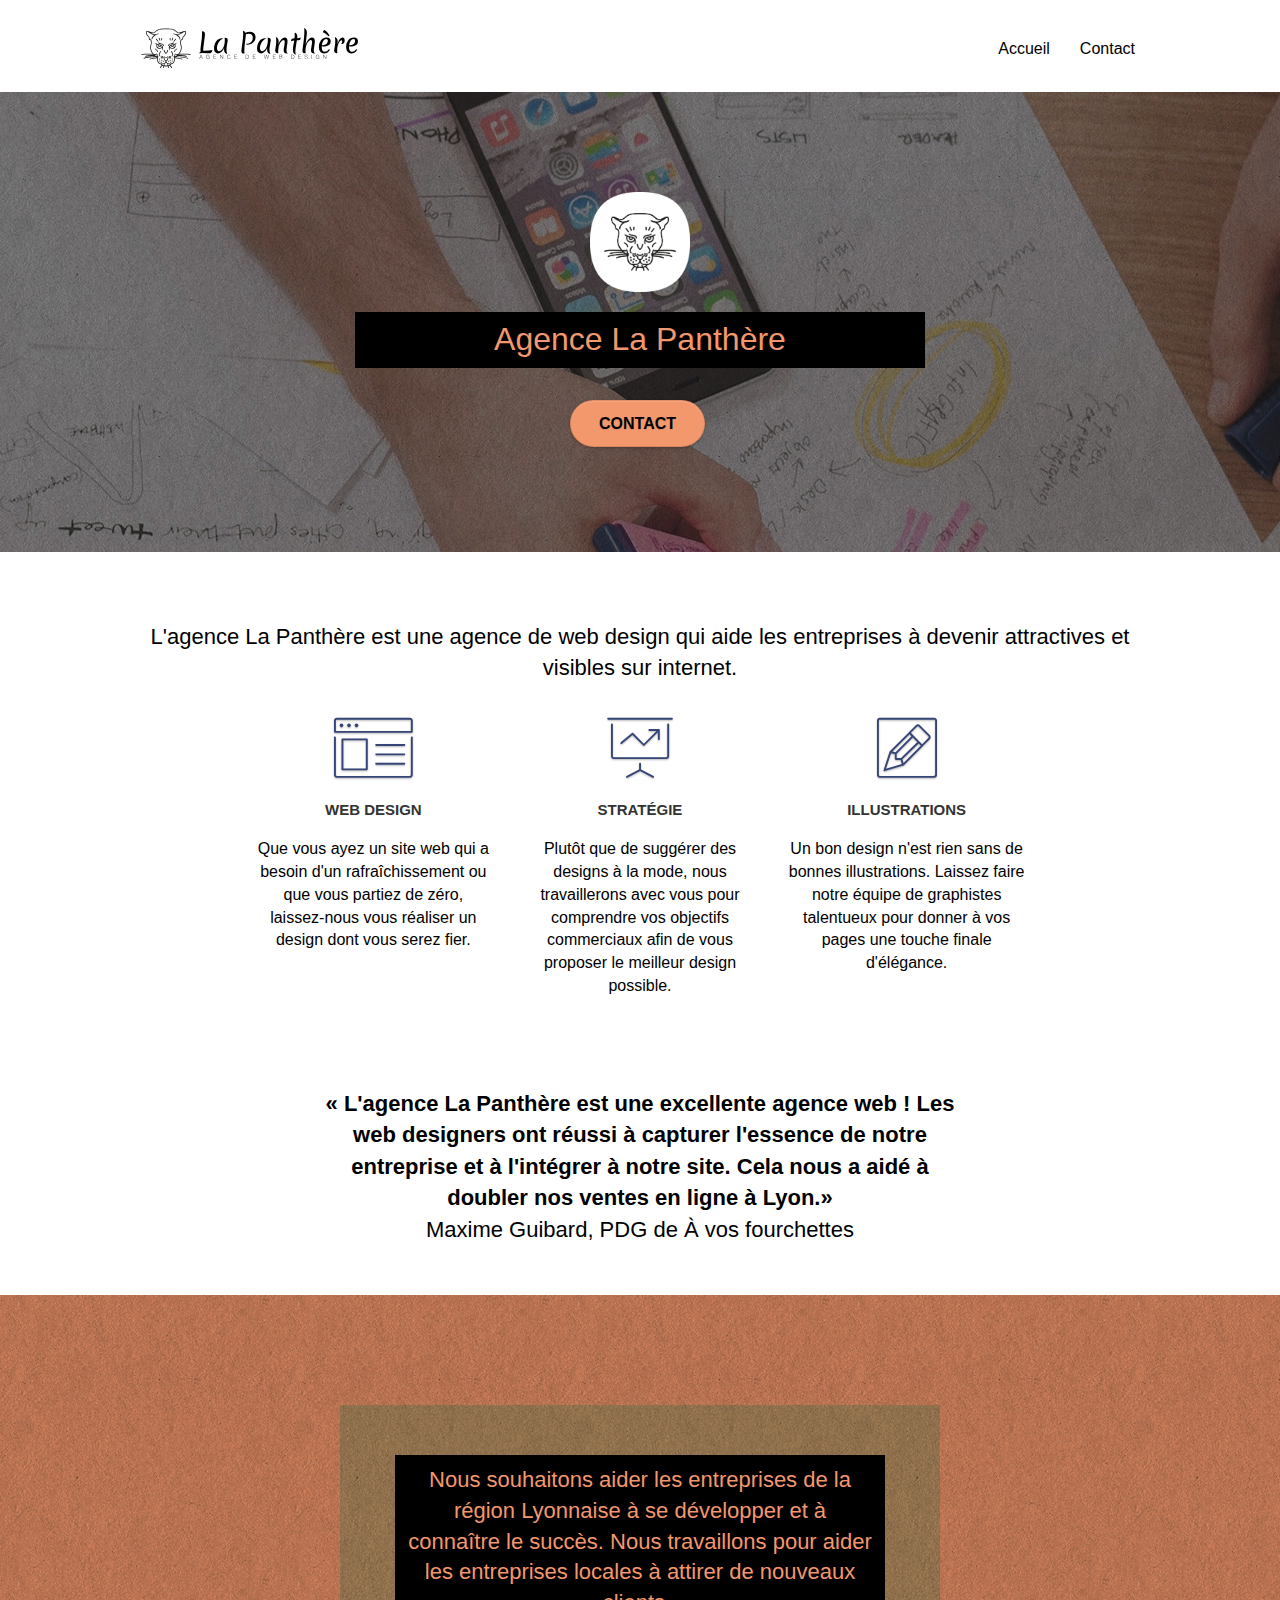
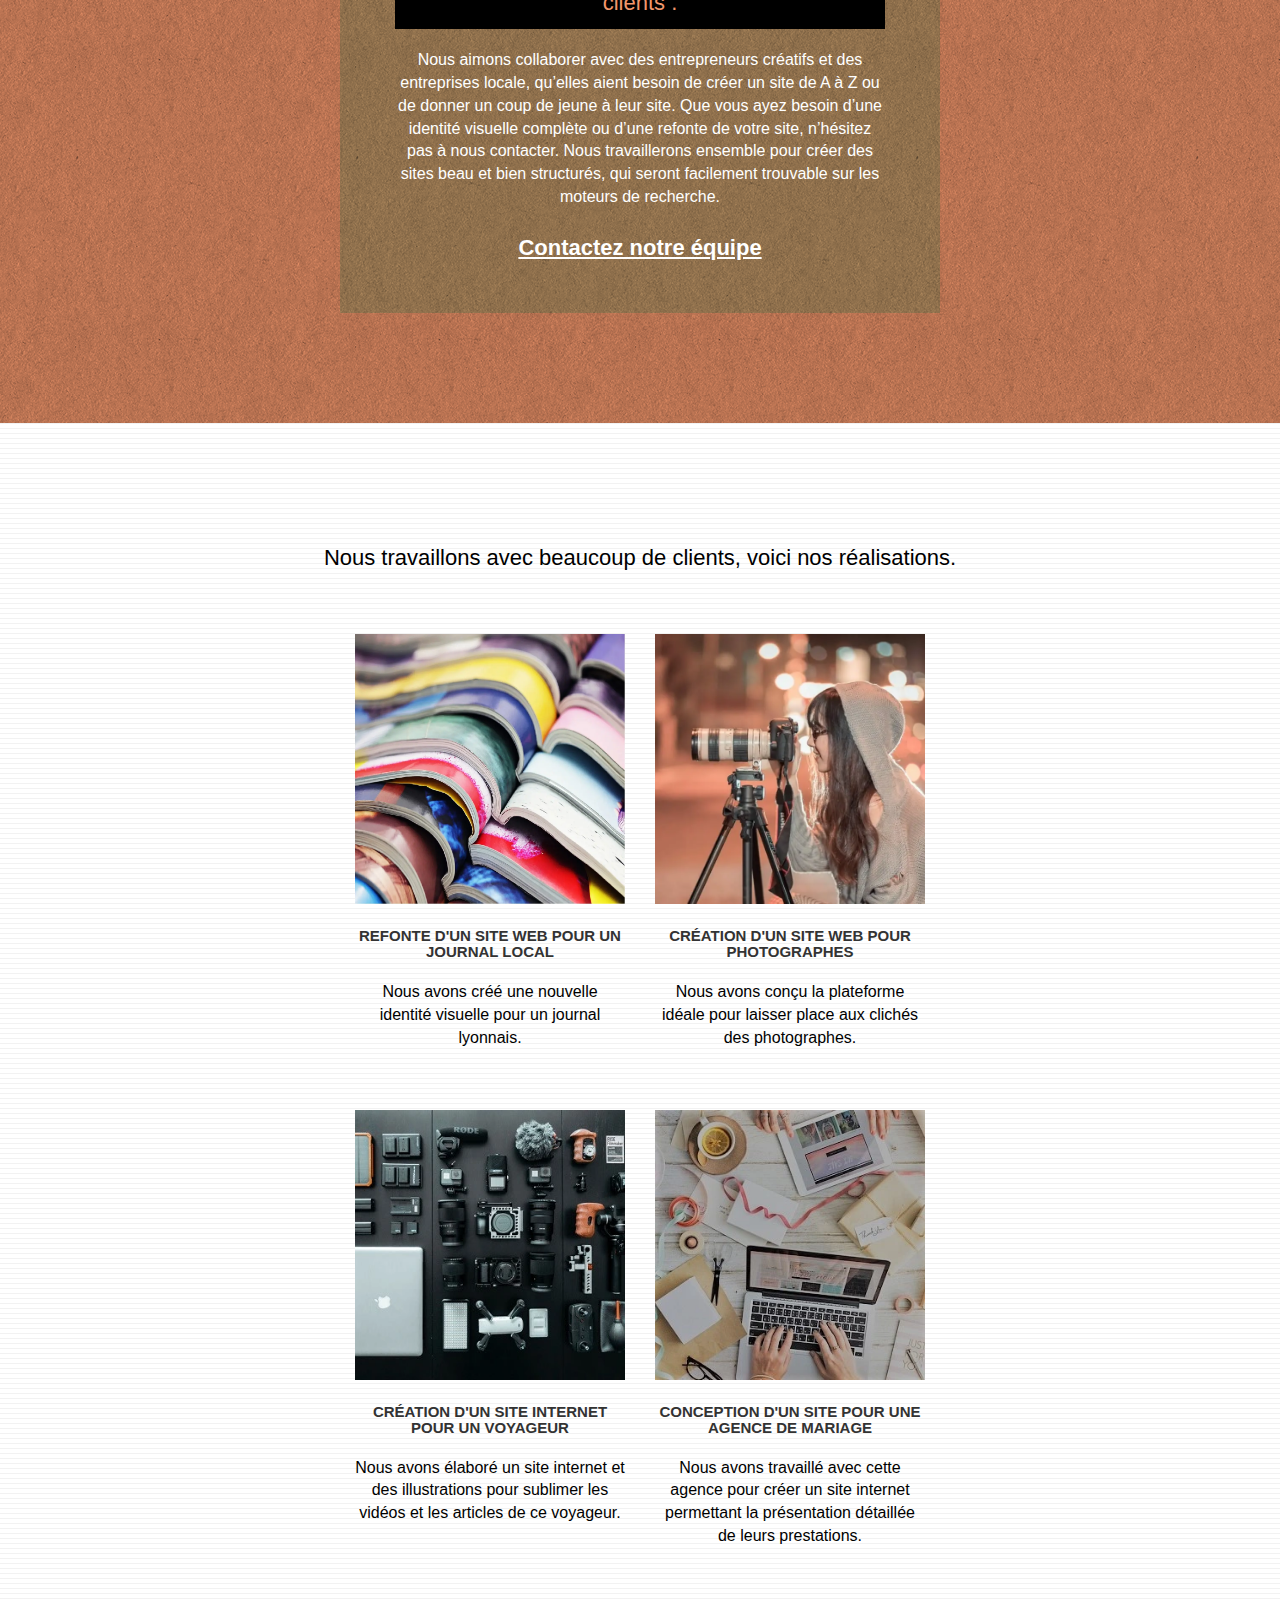
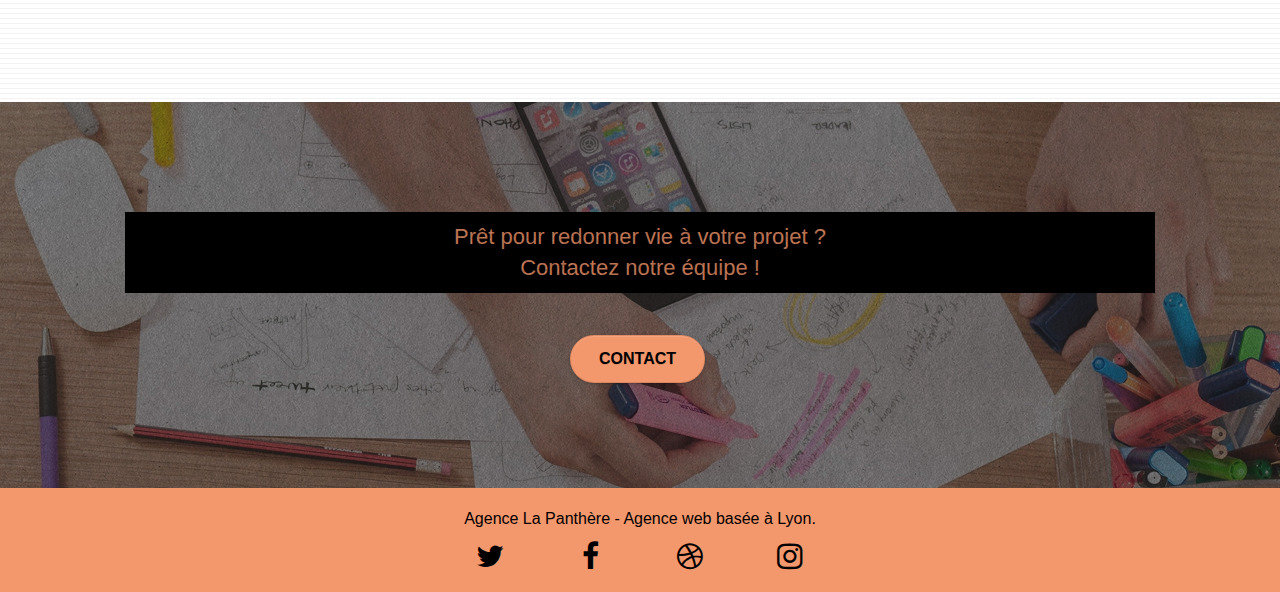
==== index.html @ efa8e10f "modification format image" ====
<!doctype html>
<html lang="fr">

<head>
	<meta charset="utf-8">
	<meta name="description"
		content="La Panthère entreprise web design lyon, Nous vous  accompagnons dans la création de votre site internet: étude, UX, conception, design. Notre agence web est capable de répondre à tous vos besoins.">
	<meta name="robots" content="index, follow">
	<meta name="viewport" content="width=device-width, initial-scale=1.0, viewport-fit=cover">
	<link rel="shortcut icon" type="image/png" href="favicon.webp">

	<link rel="stylesheet" type="text/css" href="./css/bootstrap.min.css">
	<link rel="stylesheet" type="text/css" href="style.min.css">
	<link rel="stylesheet" type="text/css" href="./css/font-awesome.css">
	<link rel="stylesheet" type="text/css" href="./css/et-line.css">

	<script src="./js/jquery-2.1.0.js" defer></script>
	<script src="./js/bootstrap.js" defer></script>
	<script src="./js/blocs.js" defer></script>
	<script src="./js/jquery.touchSwipe.js" defer></script>
	<script src="./js/gmaps.js" defer></script>

	<title>La Panthère entreprise web design Lyon</title>


	<!-- Analytics -->

	<!-- Analytics END -->

</head>

<body>
	<!-- Principal conteneur -->
	<div class="page-container">

		<!-- bloc-0 -->
		<div class="bloc bgc-white l-bloc " id="bloc-0">
			<div class="container bloc-sm">

				<nav aria-label="bar de navigation" class="navbar row">
					<div class="navbar-header">
						<a class="navbar-brand" href="index.html"><img src="img/agence-la-panthere-monochrome.svg"
								alt="Logo de l'agence la panthere, tete de panthere " height="40"></a>
						<button id="nav-toggle" type="button" class="ui-navbar-toggle navbar-toggle"
							data-toggle="collapse" data-target=".navbar-1">
							<span class="sr-only">Toggle navigation</span><span class="icon-bar"></span><span
								class="icon-bar"></span><span class="icon-bar"></span>
						</button>
					</div>
					<div class="collapse navbar-collapse navbar-1 special-dropdown-nav">
						<ul class="site-navigation nav navbar-nav">
							<li>
								<a href="index.html">Accueil</a>
							</li>

							<li>
								<a href="contact.html">Contact</a>
							</li>
						</ul>
					</div>
				</nav>
			</div>
		</div>
		<!-- bloc-0 END -->

		<!-- bloc-1-presentation -->
		<div class="bloc bgc-dark-slate-blue bg-banniere d-bloc bg-t-edge bloc-bg-texture texture-paper b-parallax"
			id="bloc-1-hero">
			<div class="container bloc-lg">
				<div class="row tight-width-whitespace">
					<div class="col-sm-12">
						<img src="img/logo.png" class="center-block image-resize-mode" width="100"
							alt="Logo de l'agence La Panthère entreprise web design lyon, tete de panthere">
						<h1 class="text-center hero-bloc-text tc-white ">
							Agence La Panthère
						</h1>
						<div class="text-center">
							<a href="contact.html" class="btn btn-lg btn-clean btn-rd cta-hero btn-atomic-tangerine"
								id="cta-hero">Contact</a>
						</div>
					</div>
				</div>
			</div>
		</div>
		<!-- bloc-1-presentation END -->

		<!-- bloc-2-services -->
		<div class="bloc bgc-white l-bloc" id="bloc-2-services">
			<div class="container bloc-md">
				<div class="row">
					<div class="col-sm-12 text-center">
						<h2>
							L'agence La Panthère est une
							agence de web design
							qui aide les entreprises à devenir
							attractives et visibles sur internet.
						</h2>
					</div>
				</div>
				<div class="row voffset-lg med-width-whitespace">
					<div class="col-sm-4">
						<div class="text-center">
							<span class="et-icon-browser sm-shadow icon-dark-slate-blue icons icon-lg"></span>
						</div>
						<h3 class="mg-md text-center">
							Web design
						</h3>
						<p class="text-center ">
							Que vous ayez un site web qui a besoin d'un rafraîchissement ou que vous partiez de
							zéro, laissez-nous vous réaliser un design dont vous serez fier.
						</p>
					</div>
					<div class="col-sm-4">
						<div class="text-center">
							<span class="et-icon-presentation sm-shadow icon-dark-slate-blue icons icon-lg"></span>
						</div>
						<h3 class="mg-md text-center">
							Stratégie
						</h3>
						<p class="text-center ">
							Plutôt que de suggérer des designs à la mode, nous travaillerons avec vous pour comprendre
							vos objectifs commerciaux afin de vous proposer le meilleur design possible.
						</p>
					</div>
					<div class="col-sm-4">
						<div class="text-center">
							<span class="et-icon-edit sm-shadow icon-dark-slate-blue icons icon-lg"></span>
						</div>
						<h3 class="mg-md text-center">
							Illustrations
						</h3>
						<p class="text-center ">
							Un bon design n'est rien sans de bonnes illustrations. Laissez faire notre équipe de
							graphistes talentueux pour donner à vos pages une touche finale d'élégance.
						</p>
					</div>
				</div>
				<div class="row voffset-lg voffset">
					<div class="col-xs-12 col-md-8 col-md-offset-2 text-center">
						<q>
							L'agence La Panthère est une excellente agence web !
							Les web designers ont réussi à capturer l'essence de
							notre entreprise et à l'intégrer à notre site.
							Cela nous a aidé à doubler nos ventes en ligne à Lyon.</q><br>
						<span>Maxime Guibard, PDG de À vos fourchettes</span>

					</div>
				</div>
			</div>
		</div>
		<!-- bloc-2-services END -->

		<!-- bloc-3-what-i-do -->
		<div class="bloc tc-white bgc-atomic-tangerine bg-presentation d-bloc bloc-bg-texture texture-paper b-parallax"
			id="bloc-3-what-i-do">
			<div class="container bloc-lg">
				<div class="row tight-width-whitespace black-background">
					<div class="col-sm-12">
						<h2 class="mg-md text-center tc-white fond-noir">
							Nous souhaitons aider les entreprises de la région Lyonnaise à se développer et à connaître
							le succès. Nous travaillons pour aider les entreprises locales à attirer de nouveaux clients
							.<br>
						</h2>
						<p class="text-center white">
							Nous aimons collaborer avec des entrepreneurs créatifs et des entreprises locale, qu’elles
							aient besoin de créer un site de A à Z ou de donner un coup de jeune à leur site. Que vous
							ayez besoin d’une identité visuelle complète ou d’une refonte de votre site, n’hésitez pas à
							nous contacter. Nous travaillerons ensemble pour créer des sites beau et bien structurés,
							qui seront facilement trouvable sur les moteurs de recherche. <br><br><a
								class="ltc-white bold-link" href="contact.html">Contactez notre équipe</a>
						</p>
					</div>
				</div>
			</div>
		</div>
		<!-- bloc-3-what-i-do END -->

		<!-- bloc-4-portfolio -->
		<div class="bloc bgc-white bg-lines-h2-bg bg-repeat l-bloc" id="bloc-4-portfolio">
			<div class="container bloc-lg">
				<div class="row">
					<div class="col-sm-12 text-center">
						<h2>
							Nous travaillons avec beaucoup de clients,
							voici nos réalisations.
						</h2>
					</div>
				</div>
				<div class="row tight-width-whitespace portfolio-row">
					<div class="col-sm-6">
						<a href="#" data-lightbox="img/1.webp" data-gallery-id="gallery-1"
							data-caption="Refonte d'un site web pour un journal local" data-frame="snapshot-lb"><img
								src="img/1.webp" alt="Plusieurs journaux de differentes couleurs alignés"
								class="img-responsive portfolio-thumb"></a>
						<h3 class="mg-md text-center">
							Refonte d'un site web pour un journal local
						</h3>
						<p class="text-center">
							Nous avons créé une nouvelle identité visuelle pour un journal lyonnais.
						</p>
					</div>
					<div class="col-sm-6">
						<a href="#" data-lightbox="img/2.webp" data-gallery-id="gallery-1"
							data-caption="Création d'un site web pour photographes" data-frame="snapshot-lb"><img
								src="img/2.webp" class="img-responsive portfolio-thumb"
								alt="femme photographe, prenant une photo de nuit"></a>
						<h3 class="mg-md text-center">
							Création d'un site web pour photographes
						</h3>
						<p class="text-center">
							Nous avons conçu la plateforme idéale pour laisser place aux clichés des photographes.
						</p>
					</div>
				</div>
				<div class="row tight-width-whitespace portfolio-row">
					<div class="col-sm-6">
						<a href="#" data-lightbox="img/3.webp" data-gallery-id="gallery-1"
							data-caption="Création d'un site internet pour un voyageur" data-frame="snapshot-lb"><img
								src="img/3.webp" class="img-responsive portfolio-thumb"
								alt="est rangés sur un bureau, plusieus appareil photo, objectif photo et un ordianteur portable"></a>
						<h3 class="mg-md text-center">
							Création d'un site internet pour un voyageur
						</h3>
						<p class="text-center">
							Nous avons élaboré un site internet et des illustrations pour sublimer les vidéos et les
							articles de ce voyageur.
						</p>
					</div>
					<div class="col-sm-6">
						<a href="#" data-lightbox="img/4.webp" data-gallery-id="gallery-1"
							data-caption="Conception d'un site pour une agence de mariage" data-frame="snapshot-lb"><img
								src="img/4.webp" class="img-responsive portfolio-thumb"
								alt=" deux personnes travaille sur le choix de carte d'invitation de mariage"></a>
						<h3 class="mg-md text-center">
							Conception d'un site pour une agence de mariage
						</h3>
						<p class="text-center">
							Nous avons travaillé avec cette agence pour créer un site internet permettant la
							présentation détaillée de leurs prestations.
						</p>
					</div>
				</div>
			</div>
		</div>
		<!-- bloc-4-portfolio END -->

		<!-- bloc-5-cta -->
		<div class="bloc bgc-dark-slate-blue bg-banniere d-bloc bloc-bg-texture texture-paper" id="bloc-5-cta">
			<div class="container bloc-lg">
				<div class="row">
					<h2 class="mg-md text-center tc-white fond-noir">
						Prêt pour redonner vie à votre projet ?<br>Contactez notre équipe !
					</h2>
					<div class="col-sm-12 text-center">
						<a href="contact.html"
							class="btn btn-atomic-tangerine btn-clean btn-rd btn-lg cta-hero">Contact</a>
					</div>
				</div>
			</div>
		</div>
		<!-- bloc-5-cta END -->
	</div>
	<!-- Principal conteneur END -->
	<!-- Footer - bloc-8 -->
	<footer>
		<div class="bloc bgc-atomic-tangerine d-bloc" id="bloc-8">
			<div class="container bloc-sm">
				<div class="row">
					<div class="col-sm-12">
						<p class="text-center black">
							Agence La Panthère - Agence web basée à Lyon.<br>
						</p>
						<div class="row row-no-gutters social">
							<div class="col-sm-3">
								<div class="text-center">
									<a class="social" href="http://www.twitter.fr/" aria-label="lien wers twitter"><span
											class="fa fa-twitter icon-md black"></span></a>
								</div>
							</div>
							<div class="col-sm-3">
								<div class="text-center">
									<a class="social" href="https://fr-fr.facebook.com" aria-label="lien wers facebook"><span
											class="fa fa-facebook icon-md black"></span></a>
								</div>
							</div>
							<div class="col-sm-3">
								<div class="text-center">
									<a class="social" href="https://dribbble.com" aria-label="lien wers dribble"><span
											class="fa fa-dribbble icon-md black"></span></a>
								</div>
							</div>
							<div class="col-sm-3">
								<div class="text-center">
									<a class="social" href="https://www.instagram.com" aria-label="lien wers instagram"><span
											class="fa fa-instagram icon-md black"></span></a>
								</div>
							</div>

						</div>
					</div>
				</div>
			</div>
		</div>
	</footer>
	<!-- Footer - bloc-8 END -->


</body>

</html>
---- style.min.css ----
#bloc-1-hero h1,.fond-noir{background-color:#000}.d-bloc .navbar-toggle .icon-bar,body{background:#fff}.bloc .container,.row.row-no-gutters>[class*=" col-"],.row.row-no-gutters>[class^=col-]{padding-right:0;padding-left:0}.nav-center .navbar-brand img,body{margin:0}.nav-invert .navbar .nav,.nav>li{float:left}a,button{outline:0!important}.scrollToTop,a,button{transition:.3s ease-in-out}.nav>li,p{font-size:16px}body{padding:0;overflow-x:hidden;-webkit-font-smoothing:antialiased;-moz-osx-font-smoothing:grayscale}a:hover{text-decoration:none;cursor:pointer}#page-loading-blocs-notifaction{position:fixed;top:0;bottom:0;width:100%;z-index:100000;background:url("img/pageload-spinner.gif") center center no-repeat #fff}.bloc{width:100%;clear:both;background:50% 50%/cover no-repeat;padding:0 50px;-webkit-background-size:cover;-moz-background-size:cover;-o-background-size:cover;position:relative}.bloc-lg{padding:100px 50px}.bloc-md{padding:50px}.bloc-sm{padding:20px 50px}.bg-b-edge,.bg-bl-edge,.bg-br-edge,.bg-center,.bg-l-edge,.bg-r-edge,.bg-repeat,.bg-t-edge,.bg-tl-edge,.bg-tr-edge{-webkit-background-size:auto!important;-moz-background-size:auto!important;-o-background-size:auto!important;background-size:auto!important}.bg-repeat{background:0 0}.bg-t-edge{background:top no-repeat}.bloc-bg-texture::before{content:"";background-size:2px 2px;position:absolute;top:0;bottom:0;left:0;right:0}.texture-paper::before{background:url("img/texture-paper.png") 0 0/280px 280px}.nav>li>.dropdown a,.navbar-toggle:hover{background:0 0!important}.b-parallax{background-attachment:fixed}.d-bloc{color:rgba(255,255,255,.7)}.d-bloc button:hover{color:rgba(255,255,255,.9)}.d-bloc .icon-round,.d-bloc .icon-rounded,.d-bloc .icon-semi-rounded-a,.d-bloc .icon-semi-rounded-b,.d-bloc .icon-square{border-color:rgba(255,255,255,.9)}.d-bloc .divider-h span{border-color:rgba(255,255,255,.2)}.d-bloc .a-btn,.d-bloc .navbar a,.d-bloc .navbar-brand,.d-bloc a .icon-lg,.d-bloc a .icon-md,.d-bloc a .icon-sm,.d-bloc a .icon-xl,.d-bloc h1 a,.d-bloc h2 a,.d-bloc h3 a,.d-bloc h4 a,.d-bloc h5 a,.d-bloc h6 a,.d-bloc p a{color:rgba(255,255,255,.6)}.d-bloc .a-btn:hover,.d-bloc .navbar a:hover,.d-bloc .navbar-brand:hover,.d-bloc a:hover .icon-lg,.d-bloc a:hover .icon-md,.d-bloc a:hover .icon-sm,.d-bloc a:hover .icon-xl,.d-bloc h1 a:hover,.d-bloc h2 a:hover,.d-bloc h3 a:hover,.d-bloc h4 a:hover,.d-bloc h5 a:hover,.d-bloc h6 a:hover,.d-bloc p a:hover{color:#fff}.d-bloc .btn-wire,.d-bloc .btn-wire:hover{color:#fff;border-color:#fff}.d-bloc .panel icon,.l-bloc .icon-round,.l-bloc .icon-rounded,.l-bloc .icon-semi-rounded-a,.l-bloc .icon-semi-rounded-b,.l-bloc .icon-square{border-color:rgba(0,0,0,.7)}.d-bloc .panel,.l-bloc{color:rgba(0,0,0,.5)}.d-bloc .panel button:hover,.l-bloc button:hover{color:rgba(0,0,0,.7)}.d-bloc .panel .divider-h span,.l-bloc .divider-h span{border-color:rgba(0,0,0,.1)}.d-bloc .panel .a-btn,.l-bloc .a-btn,.l-bloc .navbar a,.l-bloc .navbar-brand,.l-bloc .navbar-toggle .icon-bar,.l-bloc a .icon-lg,.l-bloc a .icon-md,.l-bloc a .icon-sm,.l-bloc a .icon-xl,.l-bloc h1 a,.l-bloc h2 a,.l-bloc h3 a,.l-bloc h4 a,.l-bloc h5 a,.l-bloc h6 a,.l-bloc p a{color:rgba(0,0,0,.6)}.d-bloc .panel .a-btn:hover,.l-bloc .a-btn:hover,.l-bloc .navbar a:hover,.l-bloc .navbar-brand:hover,.l-bloc a:hover .icon-lg,.l-bloc a:hover .icon-md,.l-bloc a:hover .icon-sm,.l-bloc a:hover .icon-xl,.l-bloc h1 a:hover,.l-bloc h2 a:hover,.l-bloc h3 a:hover,.l-bloc h4 a:hover,.l-bloc h5 a:hover,.l-bloc h6 a:hover,.l-bloc p a:hover{color:#000}.d-bloc .panel .btn-wire,.d-bloc .panel .btn-wire:hover,.l-bloc .btn-wire,.l-bloc .btn-wire:hover{color:rgba(0,0,0,.7);border-color:rgba(0,0,0,.3)}.voffset{margin-top:30px}.voffset-lg{margin-top:80px}.row-no-gutters{margin-right:0;margin-left:0}#bloc-1-hero h1{font-size:32px}.navbar{margin-bottom:0;z-index:1}.navbar-brand{height:auto;padding:3px 15px;font-size:25px;font-weight:600;line-height:44px}.navbar-brand img{max-height:200px;margin:0 5px 0 0;display:inline}.navbar-brand img[src$=svg]{min-width:100px}.navbar .nav{padding-top:2px;margin-right:-16px;float:right;z-index:1}.nav>li{margin-top:4px}.navbar-nav .open .dropdown-menu>li>a{text-align:inherit}.nav>li a:focus,.nav>li a:hover{border:1px solid #000}.navbar-toggle{margin:10px 10px 0 0;border:0}.mg-lg,.mg-md{margin-top:10px}.navbar-toggle .icon-bar{background-color:rgba(0,0,0,.5);width:26px}.nav-invert .navbar-brand,.nav-invert .navbar-header{float:right;position:relative;z-index:2}@media (min-width:768px){.site-navigation{position:absolute;top:50%;right:20px;transform:translate(0,-50%);-webkit-transform:translateY(-50%)}.nav>li .dropdown-menu a,.nav>li .dropdown-menu a:hover{color:#484848}.nav-invert .site-navigation{left:0;right:0}.nav-center{text-align:center}.nav-center .navbar-header{width:100%}.nav-center .nav>li,.nav-center .navbar-brand,.nav-center .navbar-header{float:none;display:inline-block}.nav-center .site-navigation{position:relative;width:100%;right:0;margin-right:0;margin-top:20px}.nav-center.mini-nav .navbar-toggle{float:none;margin:10px auto 0}}.nav>li>.dropdown a{display:block;padding:14px 15px}nav .caret{margin:0 5px}.dropdown-menu .dropdown-menu{top:-8px;left:100%}.dropdown-menu .dropmenu-flow-right{top:100%;left:0;margin-left:-1px;border-top-left-radius:0;border-top-right-radius:0}.dropdown-menu .dropdown span{border:4px solid #000;border-top-color:transparent;border-right-color:transparent;border-bottom-color:transparent;margin:6px -5px 0 0!important;float:right}.mg-md{margin-bottom:20px}.mg-lg{margin-bottom:40px}.btn{margin:0 5px 5px 0}.btn.pull-right{margin:0 0 5px 5px}.btn-d,.btn-d:focus,.btn-d:hover{color:#fff;background:rgba(0,0,0,.3);border:1px solid #000}.close-lightbox,.lightbox-caption,.next-lightbox,.prev-lightbox{background:rgba(0,0,0,.5);position:absolute}.btn-rd{border-radius:40px}.btn-clean{border:1px solid rgba(0,0,0,.08);border-bottom-color:rgba(0,0,0,.1);text-shadow:0 1px 0 rgba(0,0,1,.1);box-shadow:0 1px 3px rgba(0,0,1,.25),inset 0 1px 0 0 rgba(255,255,255,.15)}.icon-md{font-size:30px!important}.icon-lg{font-size:60px!important}.sm-shadow{text-shadow:0 1px 2px rgba(0,0,0,.3)}.panel-sq,.panel-sq .panel-footer,.panel-sq .panel-heading{border-radius:0}.panel-rd{border-radius:30px}.panel-rd .panel-heading{border-radius:29px 29px 0 0}.panel-rd .panel-footer{border-radius:0 0 29px 29px}.form-control{border-color:rgba(0,0,0,.1);box-shadow:none}.scrollToTop{width:40px;height:40px;position:fixed;bottom:20px;right:20px;opacity:0;z-index:500}.scrollToTop span{margin-top:6px}.showScrollTop{font-size:14px;opacity:1}a[data-lightbox]{position:relative;display:block;text-align:center}a[data-lightbox]:hover::before{content:"+";font-family:HelveticaNeue-Light,"Helvetica Neue Light","Helvetica Neue",Helvetica,Arial;font-size:32px;width:50px;height:50px;margin-left:-25px;border-radius:50%;background:rgba(0,0,0,.6);color:#fff;font-weight:100;z-index:1;position:absolute;top:50%;transform:translateY(-50%);-webkit-transform:translateY(-50%)}a[data-lightbox]:hover img{opacity:.6;-webkit-animation-fill-mode:none;animation-fill-mode:none}#lightbox-modal{display:flex;align-items:center}#lightbox-modal .modal-dialog{width:90%;max-width:900px;margin:0 auto}#lightbox-modal .modal-dialog img{max-height:90vh;margin:0 auto}.lightbox-caption{padding:20px;color:#fff;left:15px;right:15px;bottom:5px}.close-lightbox{color:#fff;font-size:30px;top:20px;right:20px;z-index:20;border:none;line-height:30px;padding:0 9px 5px;opacity:.3}.close-lightbox:hover,.next-lightbox:hover,.prev-lightbox:hover{opacity:1;color:#fff}.next-lightbox,.prev-lightbox{font-size:20px;color:rgba(255,255,255,.9);transition:.2s ease-in-out;top:45%;z-index:1;opacity:.4}.next-lightbox{padding:6px 8px 1px 13px;right:25px}.prev-lightbox{padding:6px 13px 1px 10px;left:25px}.snapshot-lb .modal-body{padding-bottom:45px}.snapshot-lb .lightbox-caption{padding:0;color:rgba(0,0,0,.5);background:0 0}.btn,a,h1,h2,h3,h4,h5,h6,label,p,q{font-family:helvetica;font-weight:400;color:#000!important}h1,h3,h4{color:#333!important}.cta-hero,.ltc-white,.white{color:#fff!important}.container{max-width:1000px}.hero-bloc-text{font-size:38px}.hero-bloc-text-sub{font-size:36px}.statement-bloc-text{line-height:26px;font-style:italic;font-size:20px;text-align:center;font-weight:lighter;max-width:520px;margin:auto}q,span{font-size:22px;color:#000}q{font-weight:bolder}.cta-hero,h3{text-transform:uppercase;font-weight:700}.tight-width-whitespace{max-width:600px;margin:auto}.h1{font-size:20px;font-family:"Open Sans"}.cta-hero{margin-top:22px;padding:12px 28px;font-size:16px}.ltc-white,h2{font-size:22px}.social{max-width:400px;margin:auto}h2{line-height:1.4em}h3{font-size:15px}.med-width-whitespace{max-width:800px;margin:auto;box-shadow:0 0 0 #000}.icons{margin-bottom:14px;margin-top:24px}.black{color:#000!important}.portfolio-thumb{margin-bottom:24px}.portfolio-row{margin-bottom:44px;margin-top:50px}.avatar{box-shadow:0 4px 9px rgba(0,0,0,.3)}.black-background{background-color:rgba(165,147,99,.7);padding:40px}.bold-link{font-weight:900;text-decoration:underline!important}.bgc-white{background-color:#fff}.bgc-dark-slate-blue{background-color:#364577}.bgc-atomic-tangerine{background-color:#f3976c}.tc-white{padding:1rem;color:#f3976c!important}.btn-atomic-tangerine{background:#f3976c;color:#000!important}.btn-atomic-tangerine:hover{background:#c27956!important;color:#fff!important}.ltc-white:hover{color:#ccc!important}.ltc-atomic-tangerine{color:#f3976c!important}.ltc-atomic-tangerine:hover{color:#c27956!important}.icon-dark-slate-blue{color:#364577!important;border-color:#364577!important}.bg-dots-bg{background-image:url("img/dots-bg.png")}.bg-lines-h2-bg{background-image:url("img/lines-h2-bg.png")}.bg-banniere{background-image:url("img/agence-la-panthere.webp")}.bg-presentation{background-image:url("img/image-de-presentation.bmp")}@media (max-width:1024px){.bloc{padding-left:20px;padding-right:20px}.bloc-tile-2.full-width-bloc .container,.bloc-tile-3.full-width-bloc .container,.bloc-tile-4.full-width-bloc .container,.bloc.full-width-bloc{padding-left:0;padding-right:0}}@media (max-width:992px) and (min-width:768px){.navbar .nav{max-width:80%}.nav-center.navbar .nav{max-width:100%}}@media only screen and (min-device-width:768px) and (max-device-width:1024px) and (orientation:landscape){.b-parallax{background-attachment:scroll}}@media only screen and (min-device-width:1024px) and (max-device-width:1366px) and (-webkit-min-device-pixel-ratio:1.5){.b-parallax{background-attachment:scroll}}@media (max-width:991px){.container{width:100%}.b-parallax{background-attachment:scroll}#hero-bloc,.page-container{overflow-x:hidden;position:relative}.bloc{padding-left:constant(safe-area-inset-left);padding-right:constant(safe-area-inset-right)}.bloc-group,.bloc-group .bloc{display:block;width:100%}.bloc-fill-screen .fill-bloc-bottom-edge,.bloc-fill-screen .fill-bloc-top-edge{padding:0 20px;padding-left:constant(safe-area-inset-left);padding-right:constant(safe-area-inset-right)}}@media (max-width:400px){.bloc{padding-left:0;padding-right:0}}@media (max-width:767px){.page-container{overflow-x:hidden;position:relative}#disqus_thread,h1,h2,h3,h4,h5,h6,p{padding-left:10px!important;padding-right:10px!important}.b-parallax{background-attachment:scroll}.navbar .nav{padding-top:0;border-top:1px solid rgba(0,0,0,.2);float:none!important}.navbar.row{margin-left:0;margin-right:0}.site-navigation{position:inherit;transform:none;-webkit-transform:none;-ms-transform:none}.nav>li{margin-top:0;border-bottom:1px solid rgba(0,0,0,.1);background:rgba(0,0,0,.05);text-align:left;padding-left:15px;width:100%}.nav>li:hover{background:rgba(0,0,0,.08)}.dropdown .dropdown a .caret{float:none;margin:5px 0 0 10px!important;border:4px solid #000;border-bottom-color:transparent;border-right-color:transparent;border-left-color:transparent}#hero-bloc .navbar .nav{background:rgba(0,0,0,.8)}#hero-bloc .navbar .nav a{color:rgba(255,255,255,.6)}.hero{padding:50px 0}.hero-nav{left:-1px;right:-1px}.navbar-collapse{padding:0;overflow-x:hidden;-webkit-box-shadow:none;box-shadow:none}.navbar-brand img{max-height:40px;width:auto}.nav-invert .navbar-header{float:none;width:100%}.nav-invert .navbar-toggle{float:left;margin-left:10px}.bloc,.bloc-fill-screen .fill-bloc-bottom-edge,.bloc-fill-screen .fill-bloc-top-edge,.bloc-md,.bloc-sm,.bloc-tile-2 .container,.bloc-tile-3 .container,.bloc-tile-4 .container{padding-left:0;padding-right:0}.bloc-lg,.bloc-xl,.bloc-xxl{padding:40px 0}.a-block{padding:0 10px}.btn-dwn{display:none}.voffset{margin-top:5px}.voffset-md{margin-top:20px}.voffset-lg{margin-top:30px}form{padding:5px}.close-lightbox{display:inline-block}.blocsapp-device-iphone5{background-size:216px 425px;padding-top:60px;width:216px;height:425px}.blocsapp-device-iphone5 img{width:180px;height:320px}.bloc-mob-center-text{text-align:center}}
---- css/et-line.css ----
@font-face {
    font-family: et-line;
    src: url(../fonts/et-line.eot);
    src: url(../fonts/et-line.eot?#iefix) format('embedded-opentype'), url(../fonts/et-line.woff) format('woff'), url(../fonts/et-line.ttf) format('truetype'), url(../fonts/et-line.svg#et-line) format('svg');
    font-weight: 400;
    font-style: normal
}

.et-icon-adjustments,
.et-icon-alarmclock,
.et-icon-anchor,
.et-icon-aperture,
.et-icon-attachment,
.et-icon-bargraph,
.et-icon-basket,
.et-icon-beaker,
.et-icon-bike,
.et-icon-book-open,
.et-icon-briefcase,
.et-icon-browser,
.et-icon-calendar,
.et-icon-camera,
.et-icon-caution,
.et-icon-chat,
.et-icon-circle-compass,
.et-icon-clipboard,
.et-icon-clock,
.et-icon-cloud,
.et-icon-compass,
.et-icon-desktop,
.et-icon-dial,
.et-icon-document,
.et-icon-documents,
.et-icon-download,
.et-icon-dribbble,
.et-icon-edit,
.et-icon-envelope,
.et-icon-expand,
.et-icon-facebook,
.et-icon-flag,
.et-icon-focus,
.et-icon-gears,
.et-icon-genius,
.et-icon-gift,
.et-icon-global,
.et-icon-globe,
.et-icon-googleplus,
.et-icon-grid,
.et-icon-happy,
.et-icon-hazardous,
.et-icon-heart,
.et-icon-hotairballoon,
.et-icon-hourglass,
.et-icon-key,
.et-icon-laptop,
.et-icon-layers,
.et-icon-lifesaver,
.et-icon-lightbulb,
.et-icon-linegraph,
.et-icon-linkedin,
.et-icon-lock,
.et-icon-magnifying-glass,
.et-icon-map,
.et-icon-map-pin,
.et-icon-megaphone,
.et-icon-mic,
.et-icon-mobile,
.et-icon-newspaper,
.et-icon-notebook,
.et-icon-paintbrush,
.et-icon-paperclip,
.et-icon-pencil,
.et-icon-phone,
.et-icon-picture,
.et-icon-pictures,
.et-icon-piechart,
.et-icon-presentation,
.et-icon-pricetags,
.et-icon-printer,
.et-icon-profile-female,
.et-icon-profile-male,
.et-icon-puzzle,
.et-icon-quote,
.et-icon-recycle,
.et-icon-refresh,
.et-icon-ribbon,
.et-icon-rss,
.et-icon-sad,
.et-icon-scissors,
.et-icon-scope,
.et-icon-search,
.et-icon-shield,
.et-icon-speedometer,
.et-icon-strategy,
.et-icon-streetsign,
.et-icon-tablet,
.et-icon-target,
.et-icon-telescope,
.et-icon-toolbox,
.et-icon-tools,
.et-icon-tools-2,
.et-icon-trophy,
.et-icon-tumblr,
.et-icon-twitter,
.et-icon-upload,
.et-icon-video,
.et-icon-wallet,
.et-icon-wine {
    font-family: et-line;
    speak: none;
    font-style: normal;
    font-weight: 400;
    font-variant: normal;
    text-transform: none;
    line-height: 1;
    -webkit-font-smoothing: antialiased;
    -moz-osx-font-smoothing: grayscale;
    display: inline-block
}

.et-icon-mobile:before {
    content: "\e000"
}

.et-icon-laptop:before {
    content: "\e001"
}

.et-icon-desktop:before {
    content: "\e002"
}

.et-icon-tablet:before {
    content: "\e003"
}

.et-icon-phone:before {
    content: "\e004"
}

.et-icon-document:before {
    content: "\e005"
}

.et-icon-documents:before {
    content: "\e006"
}

.et-icon-search:before {
    content: "\e007"
}

.et-icon-clipboard:before {
    content: "\e008"
}

.et-icon-newspaper:before {
    content: "\e009"
}

.et-icon-notebook:before {
    content: "\e00a"
}

.et-icon-book-open:before {
    content: "\e00b"
}

.et-icon-browser:before {
    content: "\e00c"
}

.et-icon-calendar:before {
    content: "\e00d"
}

.et-icon-presentation:before {
    content: "\e00e"
}

.et-icon-picture:before {
    content: "\e00f"
}

.et-icon-pictures:before {
    content: "\e010"
}

.et-icon-video:before {
    content: "\e011"
}

.et-icon-camera:before {
    content: "\e012"
}

.et-icon-printer:before {
    content: "\e013"
}

.et-icon-toolbox:before {
    content: "\e014"
}

.et-icon-briefcase:before {
    content: "\e015"
}

.et-icon-wallet:before {
    content: "\e016"
}

.et-icon-gift:before {
    content: "\e017"
}

.et-icon-bargraph:before {
    content: "\e018"
}

.et-icon-grid:before {
    content: "\e019"
}

.et-icon-expand:before {
    content: "\e01a"
}

.et-icon-focus:before {
    content: "\e01b"
}

.et-icon-edit:before {
    content: "\e01c"
}

.et-icon-adjustments:before {
    content: "\e01d"
}

.et-icon-ribbon:before {
    content: "\e01e"
}

.et-icon-hourglass:before {
    content: "\e01f"
}

.et-icon-lock:before {
    content: "\e020"
}

.et-icon-megaphone:before {
    content: "\e021"
}

.et-icon-shield:before {
    content: "\e022"
}

.et-icon-trophy:before {
    content: "\e023"
}

.et-icon-flag:before {
    content: "\e024"
}

.et-icon-map:before {
    content: "\e025"
}

.et-icon-puzzle:before {
    content: "\e026"
}

.et-icon-basket:before {
    content: "\e027"
}

.et-icon-envelope:before {
    content: "\e028"
}

.et-icon-streetsign:before {
    content: "\e029"
}

.et-icon-telescope:before {
    content: "\e02a"
}

.et-icon-gears:before {
    content: "\e02b"
}

.et-icon-key:before {
    content: "\e02c"
}

.et-icon-paperclip:before {
    content: "\e02d"
}

.et-icon-attachment:before {
    content: "\e02e"
}

.et-icon-pricetags:before {
    content: "\e02f"
}

.et-icon-lightbulb:before {
    content: "\e030"
}

.et-icon-layers:before {
    content: "\e031"
}

.et-icon-pencil:before {
    content: "\e032"
}

.et-icon-tools:before {
    content: "\e033"
}

.et-icon-tools-2:before {
    content: "\e034"
}

.et-icon-scissors:before {
    content: "\e035"
}

.et-icon-paintbrush:before {
    content: "\e036"
}

.et-icon-magnifying-glass:before {
    content: "\e037"
}

.et-icon-circle-compass:before {
    content: "\e038"
}

.et-icon-linegraph:before {
    content: "\e039"
}

.et-icon-mic:before {
    content: "\e03a"
}

.et-icon-strategy:before {
    content: "\e03b"
}

.et-icon-beaker:before {
    content: "\e03c"
}

.et-icon-caution:before {
    content: "\e03d"
}

.et-icon-recycle:before {
    content: "\e03e"
}

.et-icon-anchor:before {
    content: "\e03f"
}

.et-icon-profile-male:before {
    content: "\e040"
}

.et-icon-profile-female:before {
    content: "\e041"
}

.et-icon-bike:before {
    content: "\e042"
}

.et-icon-wine:before {
    content: "\e043"
}

.et-icon-hotairballoon:before {
    content: "\e044"
}

.et-icon-globe:before {
    content: "\e045"
}

.et-icon-genius:before {
    content: "\e046"
}

.et-icon-map-pin:before {
    content: "\e047"
}

.et-icon-dial:before {
    content: "\e048"
}

.et-icon-chat:before {
    content: "\e049"
}

.et-icon-heart:before {
    content: "\e04a"
}

.et-icon-cloud:before {
    content: "\e04b"
}

.et-icon-upload:before {
    content: "\e04c"
}

.et-icon-download:before {
    content: "\e04d"
}

.et-icon-target:before {
    content: "\e04e"
}

.et-icon-hazardous:before {
    content: "\e04f"
}

.et-icon-piechart:before {
    content: "\e050"
}

.et-icon-speedometer:before {
    content: "\e051"
}

.et-icon-global:before {
    content: "\e052"
}

.et-icon-compass:before {
    content: "\e053"
}

.et-icon-lifesaver:before {
    content: "\e054"
}

.et-icon-clock:before {
    content: "\e055"
}

.et-icon-aperture:before {
    content: "\e056"
}

.et-icon-quote:before {
    content: "\e057"
}

.et-icon-scope:before {
    content: "\e058"
}

.et-icon-alarmclock:before {
    content: "\e059"
}

.et-icon-refresh:before {
    content: "\e05a"
}

.et-icon-happy:before {
    content: "\e05b"
}

.et-icon-sad:before {
    content: "\e05c"
}

.et-icon-facebook:before {
    content: "\e05d"
}

.et-icon-twitter:before {
    content: "\e05e"
}

.et-icon-googleplus:before {
    content: "\e05f"
}

.et-icon-rss:before {
    content: "\e060"
}

.et-icon-tumblr:before {
    content: "\e061"
}

.et-icon-linkedin:before {
    content: "\e062"
}

.et-icon-dribbble:before {
    content: "\e063"
}
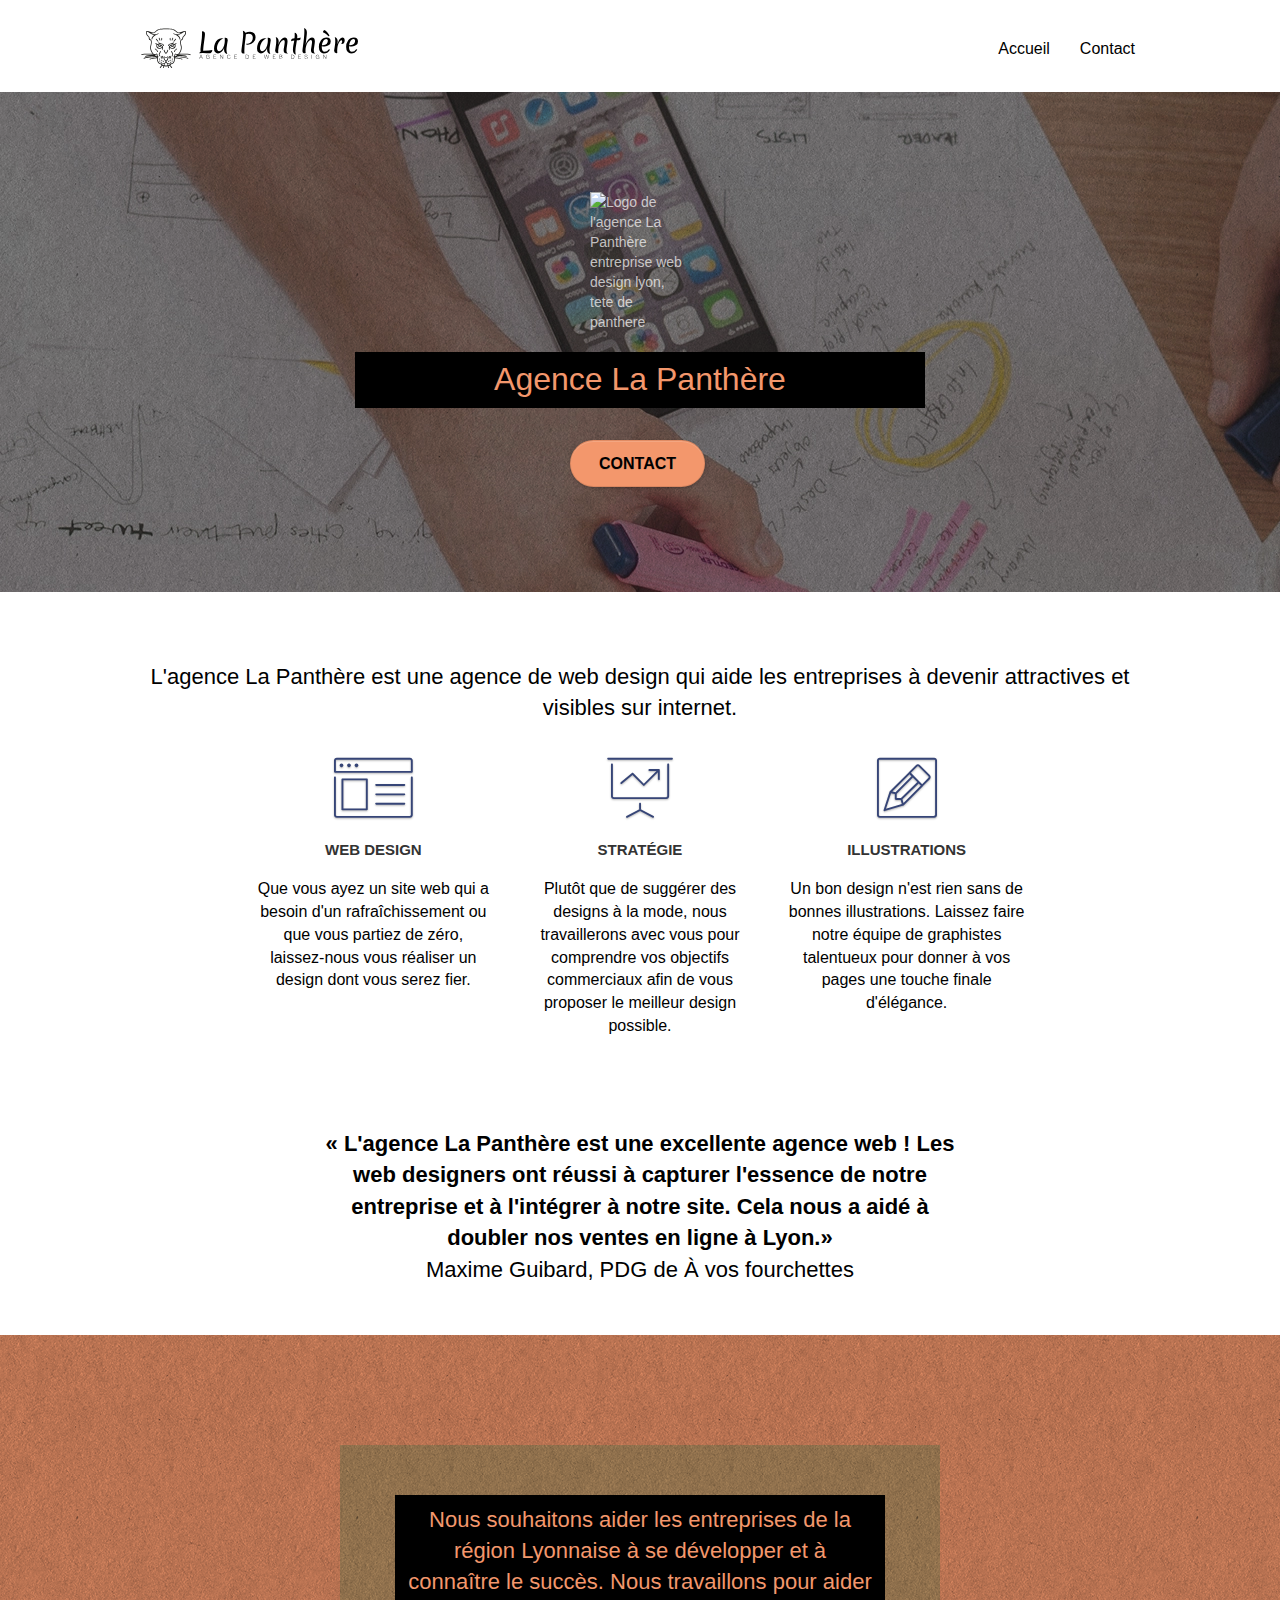
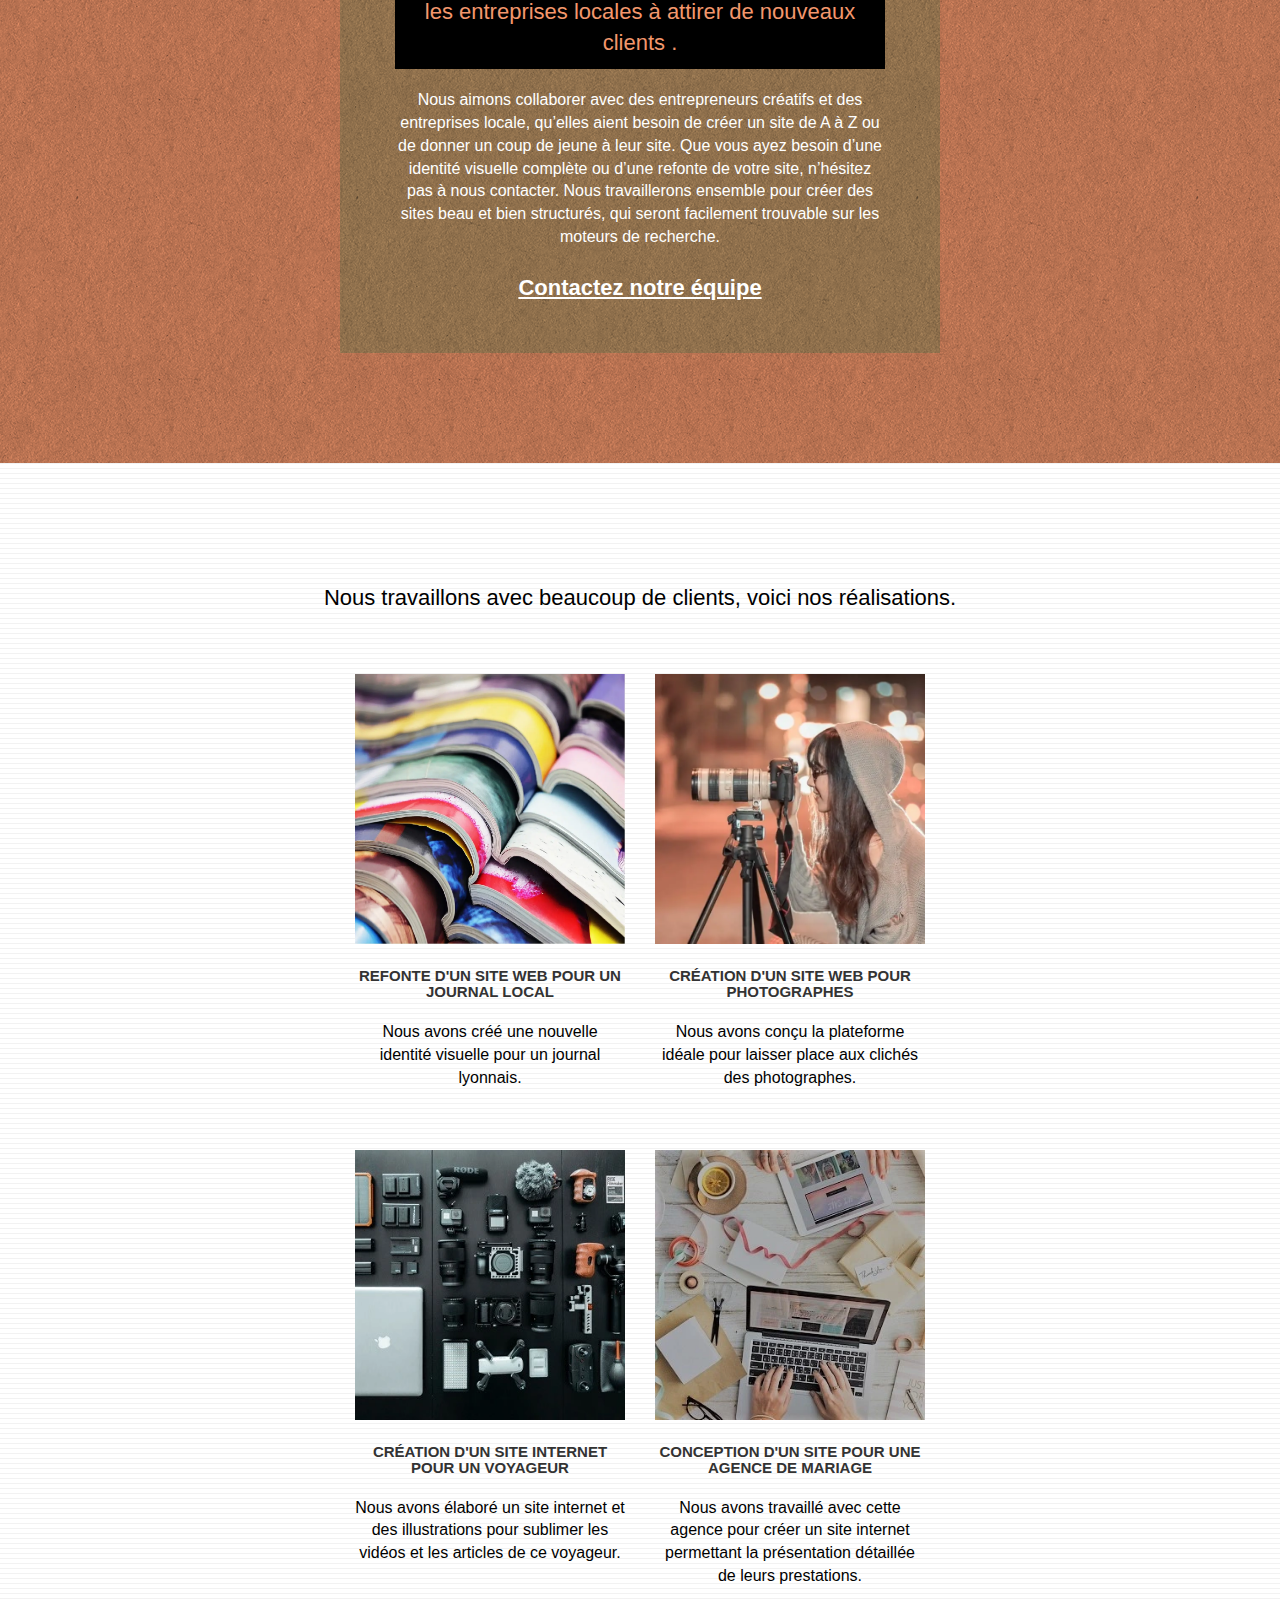
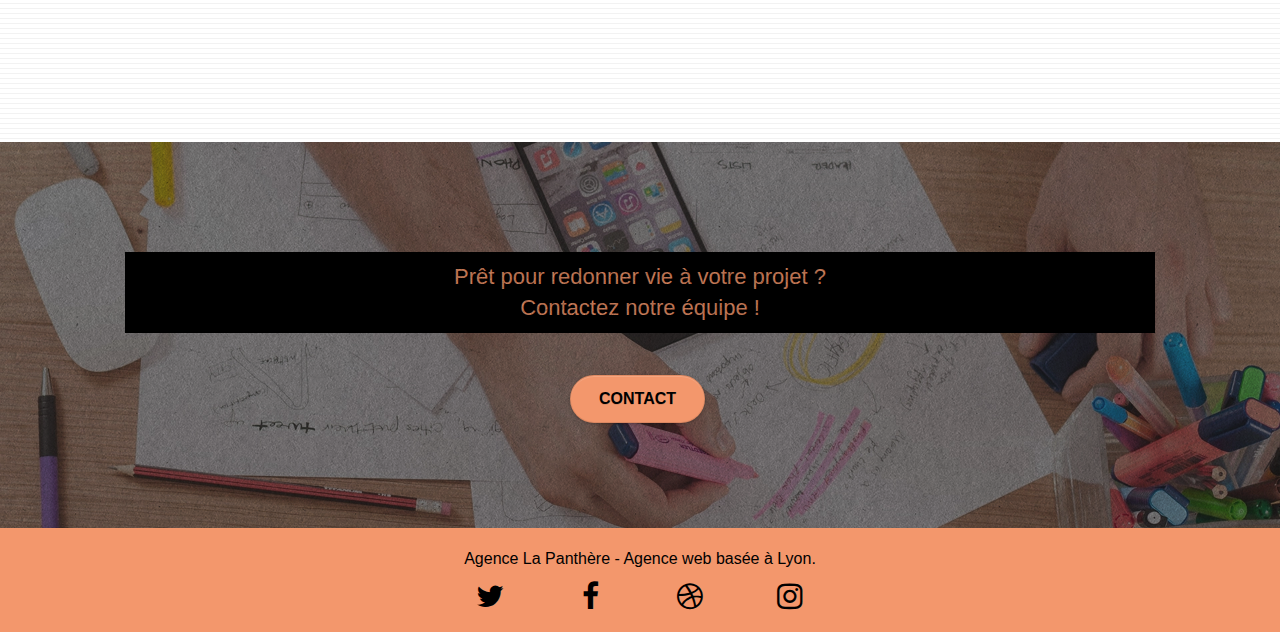
==== commit f7c7ba30: "modification du format du logo et arret des JS index.html" ====
--- a/index.html
+++ b/index.html
@@ -14,11 +14,11 @@
 	<link rel="stylesheet" type="text/css" href="./css/font-awesome.css">
 	<link rel="stylesheet" type="text/css" href="./css/et-line.css">
 
-	<script src="./js/jquery-2.1.0.js" defer></script>
-	<script src="./js/bootstrap.js" defer></script>
-	<script src="./js/blocs.js" defer></script>
+	<!-- <script src="./js/jquery-2.1.0.js" defer></script> -->
+	<!-- <script src="./js/bootstrap.js" defer></script> -->
+	<!-- <script src="./js/blocs.js" defer></script>
 	<script src="./js/jquery.touchSwipe.js" defer></script>
-	<script src="./js/gmaps.js" defer></script>
+	<script src="./js/gmaps.js" defer></script> -->
 
 	<title>La Panthère entreprise web design Lyon</title>
 
@@ -69,7 +69,7 @@
 			<div class="container bloc-lg">
 				<div class="row tight-width-whitespace">
 					<div class="col-sm-12">
-						<img src="img/logo.png" class="center-block image-resize-mode" width="100"
+						<img src="img/logo.WebP" class="center-block image-resize-mode" width="100"
 							alt="Logo de l'agence La Panthère entreprise web design lyon, tete de panthere">
 						<h1 class="text-center hero-bloc-text tc-white ">
 							Agence La Panthère
@@ -271,19 +271,19 @@
 							Agence La Panthère - Agence web basée à Lyon.<br>
 						</p>
 						<div class="row row-no-gutters social">
-							<div class="col-sm-3">
+							<div class="col-sm-3 boutton-tactile">
 								<div class="text-center">
 									<a class="social" href="http://www.twitter.fr/" aria-label="lien wers twitter"><span
 											class="fa fa-twitter icon-md black"></span></a>
 								</div>
 							</div>
-							<div class="col-sm-3">
+							<div class="col-sm-3 boutton-tactile">
 								<div class="text-center">
 									<a class="social" href="https://fr-fr.facebook.com" aria-label="lien wers facebook"><span
 											class="fa fa-facebook icon-md black"></span></a>
 								</div>
 							</div>
-							<div class="col-sm-3">
+							<div class="col-sm-3 boutton-tactile">
 								<div class="text-center">
 									<a class="social" href="https://dribbble.com" aria-label="lien wers dribble"><span
 											class="fa fa-dribbble icon-md black"></span></a>
@@ -292,7 +292,7 @@
 							<div class="col-sm-3">
 								<div class="text-center">
 									<a class="social" href="https://www.instagram.com" aria-label="lien wers instagram"><span
-											class="fa fa-instagram icon-md black"></span></a>
+											class="fa fa-instagram icon-md black boutton-tactile"></span></a>
 								</div>
 							</div>
 
--- a/style.min.css
+++ b/style.min.css
@@ -1 +1 @@
-#bloc-1-hero h1,.fond-noir{background-color:#000}.d-bloc .navbar-toggle .icon-bar,body{background:#fff}.bloc .container,.row.row-no-gutters>[class*=" col-"],.row.row-no-gutters>[class^=col-]{padding-right:0;padding-left:0}.nav-center .navbar-brand img,body{margin:0}.nav-invert .navbar .nav,.nav>li{float:left}a,button{outline:0!important}.scrollToTop,a,button{transition:.3s ease-in-out}.nav>li,p{font-size:16px}body{padding:0;overflow-x:hidden;-webkit-font-smoothing:antialiased;-moz-osx-font-smoothing:grayscale}a:hover{text-decoration:none;cursor:pointer}#page-loading-blocs-notifaction{position:fixed;top:0;bottom:0;width:100%;z-index:100000;background:url("img/pageload-spinner.gif") center center no-repeat #fff}.bloc{width:100%;clear:both;background:50% 50%/cover no-repeat;padding:0 50px;-webkit-background-size:cover;-moz-background-size:cover;-o-background-size:cover;position:relative}.bloc-lg{padding:100px 50px}.bloc-md{padding:50px}.bloc-sm{padding:20px 50px}.bg-b-edge,.bg-bl-edge,.bg-br-edge,.bg-center,.bg-l-edge,.bg-r-edge,.bg-repeat,.bg-t-edge,.bg-tl-edge,.bg-tr-edge{-webkit-background-size:auto!important;-moz-background-size:auto!important;-o-background-size:auto!important;background-size:auto!important}.bg-repeat{background:0 0}.bg-t-edge{background:top no-repeat}.bloc-bg-texture::before{content:"";background-size:2px 2px;position:absolute;top:0;bottom:0;left:0;right:0}.texture-paper::before{background:url("img/texture-paper.png") 0 0/280px 280px}.nav>li>.dropdown a,.navbar-toggle:hover{background:0 0!important}.b-parallax{background-attachment:fixed}.d-bloc{color:rgba(255,255,255,.7)}.d-bloc button:hover{color:rgba(255,255,255,.9)}.d-bloc .icon-round,.d-bloc .icon-rounded,.d-bloc .icon-semi-rounded-a,.d-bloc .icon-semi-rounded-b,.d-bloc .icon-square{border-color:rgba(255,255,255,.9)}.d-bloc .divider-h span{border-color:rgba(255,255,255,.2)}.d-bloc .a-btn,.d-bloc .navbar a,.d-bloc .navbar-brand,.d-bloc a .icon-lg,.d-bloc a .icon-md,.d-bloc a .icon-sm,.d-bloc a .icon-xl,.d-bloc h1 a,.d-bloc h2 a,.d-bloc h3 a,.d-bloc h4 a,.d-bloc h5 a,.d-bloc h6 a,.d-bloc p a{color:rgba(255,255,255,.6)}.d-bloc .a-btn:hover,.d-bloc .navbar a:hover,.d-bloc .navbar-brand:hover,.d-bloc a:hover .icon-lg,.d-bloc a:hover .icon-md,.d-bloc a:hover .icon-sm,.d-bloc a:hover .icon-xl,.d-bloc h1 a:hover,.d-bloc h2 a:hover,.d-bloc h3 a:hover,.d-bloc h4 a:hover,.d-bloc h5 a:hover,.d-bloc h6 a:hover,.d-bloc p a:hover{color:#fff}.d-bloc .btn-wire,.d-bloc .btn-wire:hover{color:#fff;border-color:#fff}.d-bloc .panel icon,.l-bloc .icon-round,.l-bloc .icon-rounded,.l-bloc .icon-semi-rounded-a,.l-bloc .icon-semi-rounded-b,.l-bloc .icon-square{border-color:rgba(0,0,0,.7)}.d-bloc .panel,.l-bloc{color:rgba(0,0,0,.5)}.d-bloc .panel button:hover,.l-bloc button:hover{color:rgba(0,0,0,.7)}.d-bloc .panel .divider-h span,.l-bloc .divider-h span{border-color:rgba(0,0,0,.1)}.d-bloc .panel .a-btn,.l-bloc .a-btn,.l-bloc .navbar a,.l-bloc .navbar-brand,.l-bloc .navbar-toggle .icon-bar,.l-bloc a .icon-lg,.l-bloc a .icon-md,.l-bloc a .icon-sm,.l-bloc a .icon-xl,.l-bloc h1 a,.l-bloc h2 a,.l-bloc h3 a,.l-bloc h4 a,.l-bloc h5 a,.l-bloc h6 a,.l-bloc p a{color:rgba(0,0,0,.6)}.d-bloc .panel .a-btn:hover,.l-bloc .a-btn:hover,.l-bloc .navbar a:hover,.l-bloc .navbar-brand:hover,.l-bloc a:hover .icon-lg,.l-bloc a:hover .icon-md,.l-bloc a:hover .icon-sm,.l-bloc a:hover .icon-xl,.l-bloc h1 a:hover,.l-bloc h2 a:hover,.l-bloc h3 a:hover,.l-bloc h4 a:hover,.l-bloc h5 a:hover,.l-bloc h6 a:hover,.l-bloc p a:hover{color:#000}.d-bloc .panel .btn-wire,.d-bloc .panel .btn-wire:hover,.l-bloc .btn-wire,.l-bloc .btn-wire:hover{color:rgba(0,0,0,.7);border-color:rgba(0,0,0,.3)}.voffset{margin-top:30px}.voffset-lg{margin-top:80px}.row-no-gutters{margin-right:0;margin-left:0}#bloc-1-hero h1{font-size:32px}.navbar{margin-bottom:0;z-index:1}.navbar-brand{height:auto;padding:3px 15px;font-size:25px;font-weight:600;line-height:44px}.navbar-brand img{max-height:200px;margin:0 5px 0 0;display:inline}.navbar-brand img[src$=svg]{min-width:100px}.navbar .nav{padding-top:2px;margin-right:-16px;float:right;z-index:1}.nav>li{margin-top:4px}.navbar-nav .open .dropdown-menu>li>a{text-align:inherit}.nav>li a:focus,.nav>li a:hover{border:1px solid #000}.navbar-toggle{margin:10px 10px 0 0;border:0}.mg-lg,.mg-md{margin-top:10px}.navbar-toggle .icon-bar{background-color:rgba(0,0,0,.5);width:26px}.nav-invert .navbar-brand,.nav-invert .navbar-header{float:right;position:relative;z-index:2}@media (min-width:768px){.site-navigation{position:absolute;top:50%;right:20px;transform:translate(0,-50%);-webkit-transform:translateY(-50%)}.nav>li .dropdown-menu a,.nav>li .dropdown-menu a:hover{color:#484848}.nav-invert .site-navigation{left:0;right:0}.nav-center{text-align:center}.nav-center .navbar-header{width:100%}.nav-center .nav>li,.nav-center .navbar-brand,.nav-center .navbar-header{float:none;display:inline-block}.nav-center .site-navigation{position:relative;width:100%;right:0;margin-right:0;margin-top:20px}.nav-center.mini-nav .navbar-toggle{float:none;margin:10px auto 0}}.nav>li>.dropdown a{display:block;padding:14px 15px}nav .caret{margin:0 5px}.dropdown-menu .dropdown-menu{top:-8px;left:100%}.dropdown-menu .dropmenu-flow-right{top:100%;left:0;margin-left:-1px;border-top-left-radius:0;border-top-right-radius:0}.dropdown-menu .dropdown span{border:4px solid #000;border-top-color:transparent;border-right-color:transparent;border-bottom-color:transparent;margin:6px -5px 0 0!important;float:right}.mg-md{margin-bottom:20px}.mg-lg{margin-bottom:40px}.btn{margin:0 5px 5px 0}.btn.pull-right{margin:0 0 5px 5px}.btn-d,.btn-d:focus,.btn-d:hover{color:#fff;background:rgba(0,0,0,.3);border:1px solid #000}.close-lightbox,.lightbox-caption,.next-lightbox,.prev-lightbox{background:rgba(0,0,0,.5);position:absolute}.btn-rd{border-radius:40px}.btn-clean{border:1px solid rgba(0,0,0,.08);border-bottom-color:rgba(0,0,0,.1);text-shadow:0 1px 0 rgba(0,0,1,.1);box-shadow:0 1px 3px rgba(0,0,1,.25),inset 0 1px 0 0 rgba(255,255,255,.15)}.icon-md{font-size:30px!important}.icon-lg{font-size:60px!important}.sm-shadow{text-shadow:0 1px 2px rgba(0,0,0,.3)}.panel-sq,.panel-sq .panel-footer,.panel-sq .panel-heading{border-radius:0}.panel-rd{border-radius:30px}.panel-rd .panel-heading{border-radius:29px 29px 0 0}.panel-rd .panel-footer{border-radius:0 0 29px 29px}.form-control{border-color:rgba(0,0,0,.1);box-shadow:none}.scrollToTop{width:40px;height:40px;position:fixed;bottom:20px;right:20px;opacity:0;z-index:500}.scrollToTop span{margin-top:6px}.showScrollTop{font-size:14px;opacity:1}a[data-lightbox]{position:relative;display:block;text-align:center}a[data-lightbox]:hover::before{content:"+";font-family:HelveticaNeue-Light,"Helvetica Neue Light","Helvetica Neue",Helvetica,Arial;font-size:32px;width:50px;height:50px;margin-left:-25px;border-radius:50%;background:rgba(0,0,0,.6);color:#fff;font-weight:100;z-index:1;position:absolute;top:50%;transform:translateY(-50%);-webkit-transform:translateY(-50%)}a[data-lightbox]:hover img{opacity:.6;-webkit-animation-fill-mode:none;animation-fill-mode:none}#lightbox-modal{display:flex;align-items:center}#lightbox-modal .modal-dialog{width:90%;max-width:900px;margin:0 auto}#lightbox-modal .modal-dialog img{max-height:90vh;margin:0 auto}.lightbox-caption{padding:20px;color:#fff;left:15px;right:15px;bottom:5px}.close-lightbox{color:#fff;font-size:30px;top:20px;right:20px;z-index:20;border:none;line-height:30px;padding:0 9px 5px;opacity:.3}.close-lightbox:hover,.next-lightbox:hover,.prev-lightbox:hover{opacity:1;color:#fff}.next-lightbox,.prev-lightbox{font-size:20px;color:rgba(255,255,255,.9);transition:.2s ease-in-out;top:45%;z-index:1;opacity:.4}.next-lightbox{padding:6px 8px 1px 13px;right:25px}.prev-lightbox{padding:6px 13px 1px 10px;left:25px}.snapshot-lb .modal-body{padding-bottom:45px}.snapshot-lb .lightbox-caption{padding:0;color:rgba(0,0,0,.5);background:0 0}.btn,a,h1,h2,h3,h4,h5,h6,label,p,q{font-family:helvetica;font-weight:400;color:#000!important}h1,h3,h4{color:#333!important}.cta-hero,.ltc-white,.white{color:#fff!important}.container{max-width:1000px}.hero-bloc-text{font-size:38px}.hero-bloc-text-sub{font-size:36px}.statement-bloc-text{line-height:26px;font-style:italic;font-size:20px;text-align:center;font-weight:lighter;max-width:520px;margin:auto}q,span{font-size:22px;color:#000}q{font-weight:bolder}.cta-hero,h3{text-transform:uppercase;font-weight:700}.tight-width-whitespace{max-width:600px;margin:auto}.h1{font-size:20px;font-family:"Open Sans"}.cta-hero{margin-top:22px;padding:12px 28px;font-size:16px}.ltc-white,h2{font-size:22px}.social{max-width:400px;margin:auto}h2{line-height:1.4em}h3{font-size:15px}.med-width-whitespace{max-width:800px;margin:auto;box-shadow:0 0 0 #000}.icons{margin-bottom:14px;margin-top:24px}.black{color:#000!important}.portfolio-thumb{margin-bottom:24px}.portfolio-row{margin-bottom:44px;margin-top:50px}.avatar{box-shadow:0 4px 9px rgba(0,0,0,.3)}.black-background{background-color:rgba(165,147,99,.7);padding:40px}.bold-link{font-weight:900;text-decoration:underline!important}.bgc-white{background-color:#fff}.bgc-dark-slate-blue{background-color:#364577}.bgc-atomic-tangerine{background-color:#f3976c}.tc-white{padding:1rem;color:#f3976c!important}.btn-atomic-tangerine{background:#f3976c;color:#000!important}.btn-atomic-tangerine:hover{background:#c27956!important;color:#fff!important}.ltc-white:hover{color:#ccc!important}.ltc-atomic-tangerine{color:#f3976c!important}.ltc-atomic-tangerine:hover{color:#c27956!important}.icon-dark-slate-blue{color:#364577!important;border-color:#364577!important}.bg-dots-bg{background-image:url("img/dots-bg.png")}.bg-lines-h2-bg{background-image:url("img/lines-h2-bg.png")}.bg-banniere{background-image:url("img/agence-la-panthere.webp")}.bg-presentation{background-image:url("img/image-de-presentation.bmp")}@media (max-width:1024px){.bloc{padding-left:20px;padding-right:20px}.bloc-tile-2.full-width-bloc .container,.bloc-tile-3.full-width-bloc .container,.bloc-tile-4.full-width-bloc .container,.bloc.full-width-bloc{padding-left:0;padding-right:0}}@media (max-width:992px) and (min-width:768px){.navbar .nav{max-width:80%}.nav-center.navbar .nav{max-width:100%}}@media only screen and (min-device-width:768px) and (max-device-width:1024px) and (orientation:landscape){.b-parallax{background-attachment:scroll}}@media only screen and (min-device-width:1024px) and (max-device-width:1366px) and (-webkit-min-device-pixel-ratio:1.5){.b-parallax{background-attachment:scroll}}@media (max-width:991px){.container{width:100%}.b-parallax{background-attachment:scroll}#hero-bloc,.page-container{overflow-x:hidden;position:relative}.bloc{padding-left:constant(safe-area-inset-left);padding-right:constant(safe-area-inset-right)}.bloc-group,.bloc-group .bloc{display:block;width:100%}.bloc-fill-screen .fill-bloc-bottom-edge,.bloc-fill-screen .fill-bloc-top-edge{padding:0 20px;padding-left:constant(safe-area-inset-left);padding-right:constant(safe-area-inset-right)}}@media (max-width:400px){.bloc{padding-left:0;padding-right:0}}@media (max-width:767px){.page-container{overflow-x:hidden;position:relative}#disqus_thread,h1,h2,h3,h4,h5,h6,p{padding-left:10px!important;padding-right:10px!important}.b-parallax{background-attachment:scroll}.navbar .nav{padding-top:0;border-top:1px solid rgba(0,0,0,.2);float:none!important}.navbar.row{margin-left:0;margin-right:0}.site-navigation{position:inherit;transform:none;-webkit-transform:none;-ms-transform:none}.nav>li{margin-top:0;border-bottom:1px solid rgba(0,0,0,.1);background:rgba(0,0,0,.05);text-align:left;padding-left:15px;width:100%}.nav>li:hover{background:rgba(0,0,0,.08)}.dropdown .dropdown a .caret{float:none;margin:5px 0 0 10px!important;border:4px solid #000;border-bottom-color:transparent;border-right-color:transparent;border-left-color:transparent}#hero-bloc .navbar .nav{background:rgba(0,0,0,.8)}#hero-bloc .navbar .nav a{color:rgba(255,255,255,.6)}.hero{padding:50px 0}.hero-nav{left:-1px;right:-1px}.navbar-collapse{padding:0;overflow-x:hidden;-webkit-box-shadow:none;box-shadow:none}.navbar-brand img{max-height:40px;width:auto}.nav-invert .navbar-header{float:none;width:100%}.nav-invert .navbar-toggle{float:left;margin-left:10px}.bloc,.bloc-fill-screen .fill-bloc-bottom-edge,.bloc-fill-screen .fill-bloc-top-edge,.bloc-md,.bloc-sm,.bloc-tile-2 .container,.bloc-tile-3 .container,.bloc-tile-4 .container{padding-left:0;padding-right:0}.bloc-lg,.bloc-xl,.bloc-xxl{padding:40px 0}.a-block{padding:0 10px}.btn-dwn{display:none}.voffset{margin-top:5px}.voffset-md{margin-top:20px}.voffset-lg{margin-top:30px}form{padding:5px}.close-lightbox{display:inline-block}.blocsapp-device-iphone5{background-size:216px 425px;padding-top:60px;width:216px;height:425px}.blocsapp-device-iphone5 img{width:180px;height:320px}.bloc-mob-center-text{text-align:center}}+#bloc-1-hero h1,.fond-noir{background-color:#000}.d-bloc .navbar-toggle .icon-bar,body{background:#fff}.bloc .container,.row.row-no-gutters>[class*=" col-"],.row.row-no-gutters>[class^=col-]{padding-right:0;padding-left:0}.nav-center .navbar-brand img,body{margin:0}.nav-invert .navbar .nav,.nav>li{float:left}a,button{outline:0!important}.scrollToTop,a,button{transition:.3s ease-in-out}.nav>li,p{font-size:16px}body{padding:0;overflow-x:hidden;-webkit-font-smoothing:antialiased;-moz-osx-font-smoothing:grayscale}a:hover{text-decoration:none;cursor:pointer}#page-loading-blocs-notifaction{position:fixed;top:0;bottom:0;width:100%;z-index:100000;background:url("img/pageload-spinner.gif") center center no-repeat #fff}.bloc{width:100%;clear:both;background:50% 50%/cover no-repeat;padding:0 50px;-webkit-background-size:cover;-moz-background-size:cover;-o-background-size:cover;position:relative}.bloc-lg{padding:100px 50px}.bloc-md{padding:50px}.bloc-sm{padding:20px 50px}.bg-b-edge,.bg-bl-edge,.bg-br-edge,.bg-center,.bg-l-edge,.bg-r-edge,.bg-repeat,.bg-t-edge,.bg-tl-edge,.bg-tr-edge{-webkit-background-size:auto!important;-moz-background-size:auto!important;-o-background-size:auto!important;background-size:auto!important}.bg-repeat{background:0 0}.bg-t-edge{background:top no-repeat}.bloc-bg-texture::before{content:"";background-size:2px 2px;position:absolute;top:0;bottom:0;left:0;right:0}.texture-paper::before{background:url("img/texture-paper.png") 0 0/280px 280px}.nav>li>.dropdown a,.navbar-toggle:hover{background:0 0!important}.b-parallax{background-attachment:fixed}.d-bloc{color:rgba(255,255,255,.7)}.d-bloc button:hover{color:rgba(255,255,255,.9)}.d-bloc .icon-round,.d-bloc .icon-rounded,.d-bloc .icon-semi-rounded-a,.d-bloc .icon-semi-rounded-b,.d-bloc .icon-square{border-color:rgba(255,255,255,.9)}.d-bloc .divider-h span{border-color:rgba(255,255,255,.2)}.d-bloc .a-btn,.d-bloc .navbar a,.d-bloc .navbar-brand,.d-bloc a .icon-lg,.d-bloc a .icon-md,.d-bloc a .icon-sm,.d-bloc a .icon-xl,.d-bloc h1 a,.d-bloc h2 a,.d-bloc h3 a,.d-bloc h4 a,.d-bloc h5 a,.d-bloc h6 a,.d-bloc p a{color:rgba(255,255,255,.6)}.d-bloc .a-btn:hover,.d-bloc .navbar a:hover,.d-bloc .navbar-brand:hover,.d-bloc a:hover .icon-lg,.d-bloc a:hover .icon-md,.d-bloc a:hover .icon-sm,.d-bloc a:hover .icon-xl,.d-bloc h1 a:hover,.d-bloc h2 a:hover,.d-bloc h3 a:hover,.d-bloc h4 a:hover,.d-bloc h5 a:hover,.d-bloc h6 a:hover,.d-bloc p a:hover{color:#fff}.d-bloc .btn-wire,.d-bloc .btn-wire:hover{color:#fff;border-color:#fff}.d-bloc .panel icon,.l-bloc .icon-round,.l-bloc .icon-rounded,.l-bloc .icon-semi-rounded-a,.l-bloc .icon-semi-rounded-b,.l-bloc .icon-square{border-color:rgba(0,0,0,.7)}.d-bloc .panel,.l-bloc{color:rgba(0,0,0,.5)}.d-bloc .panel button:hover,.l-bloc button:hover{color:rgba(0,0,0,.7)}.d-bloc .panel .divider-h span,.l-bloc .divider-h span{border-color:rgba(0,0,0,.1)}.d-bloc .panel .a-btn,.l-bloc .a-btn,.l-bloc .navbar a,.l-bloc .navbar-brand,.l-bloc .navbar-toggle .icon-bar,.l-bloc a .icon-lg,.l-bloc a .icon-md,.l-bloc a .icon-sm,.l-bloc a .icon-xl,.l-bloc h1 a,.l-bloc h2 a,.l-bloc h3 a,.l-bloc h4 a,.l-bloc h5 a,.l-bloc h6 a,.l-bloc p a{color:rgba(0,0,0,.6)}.d-bloc .panel .a-btn:hover,.l-bloc .a-btn:hover,.l-bloc .navbar a:hover,.l-bloc .navbar-brand:hover,.l-bloc a:hover .icon-lg,.l-bloc a:hover .icon-md,.l-bloc a:hover .icon-sm,.l-bloc a:hover .icon-xl,.l-bloc h1 a:hover,.l-bloc h2 a:hover,.l-bloc h3 a:hover,.l-bloc h4 a:hover,.l-bloc h5 a:hover,.l-bloc h6 a:hover,.l-bloc p a:hover{color:#000}.d-bloc .panel .btn-wire,.d-bloc .panel .btn-wire:hover,.l-bloc .btn-wire,.l-bloc .btn-wire:hover{color:rgba(0,0,0,.7);border-color:rgba(0,0,0,.3)}.voffset{margin-top:30px}.voffset-lg{margin-top:80px}.row-no-gutters{margin-right:0;margin-left:0}#bloc-1-hero h1{font-size:32px}.navbar{margin-bottom:0;z-index:1}.navbar-brand{height:auto;padding:3px 15px;font-size:25px;font-weight:600;line-height:44px}.navbar-brand img{max-height:200px;margin:0 5px 0 0;display:inline}.navbar-brand img[src$=svg]{min-width:100px}.navbar .nav{padding-top:2px;margin-right:-16px;float:right;z-index:1}.nav>li{margin-top:4px}.navbar-nav .open .dropdown-menu>li>a{text-align:inherit}.nav>li a:focus,.nav>li a:hover{border:1px solid #000}.navbar-toggle{margin:10px 10px 0 0;border:0}.mg-lg,.mg-md{margin-top:10px}.navbar-toggle .icon-bar{background-color:rgba(0,0,0,.5);width:26px}.nav-invert .navbar-brand,.nav-invert .navbar-header{float:right;position:relative;z-index:2}@media (min-width:768px){.site-navigation{position:absolute;top:50%;right:20px;transform:translate(0,-50%);-webkit-transform:translateY(-50%)}.nav>li .dropdown-menu a,.nav>li .dropdown-menu a:hover{color:#484848}.nav-invert .site-navigation{left:0;right:0}.nav-center{text-align:center}.nav-center .navbar-header{width:100%}.nav-center .nav>li,.nav-center .navbar-brand,.nav-center .navbar-header{float:none;display:inline-block}.nav-center .site-navigation{position:relative;width:100%;right:0;margin-right:0;margin-top:20px}.nav-center.mini-nav .navbar-toggle{float:none;margin:10px auto 0}}.nav>li>.dropdown a{display:block;padding:14px 15px}nav .caret{margin:0 5px}.dropdown-menu .dropdown-menu{top:-8px;left:100%}.dropdown-menu .dropmenu-flow-right{top:100%;left:0;margin-left:-1px;border-top-left-radius:0;border-top-right-radius:0}.dropdown-menu .dropdown span{border:4px solid #000;border-top-color:transparent;border-right-color:transparent;border-bottom-color:transparent;margin:6px -5px 0 0!important;float:right}.mg-md{margin-bottom:20px}.mg-lg{margin-bottom:40px}.btn{margin:0 5px 5px 0}.btn.pull-right{margin:0 0 5px 5px}.btn-d,.btn-d:focus,.btn-d:hover{color:#fff;background:rgba(0,0,0,.3);border:1px solid #000}.close-lightbox,.lightbox-caption,.next-lightbox,.prev-lightbox{background:rgba(0,0,0,.5);position:absolute}.btn-rd{border-radius:40px}.btn-clean{border:1px solid rgba(0,0,0,.08);border-bottom-color:rgba(0,0,0,.1);text-shadow:0 1px 0 rgba(0,0,1,.1);box-shadow:0 1px 3px rgba(0,0,1,.25),inset 0 1px 0 0 rgba(255,255,255,.15)}.icon-md{font-size:30px!important}.icon-lg{font-size:60px!important}.sm-shadow{text-shadow:0 1px 2px rgba(0,0,0,.3)}.panel-sq,.panel-sq .panel-footer,.panel-sq .panel-heading{border-radius:0}.panel-rd{border-radius:30px}.panel-rd .panel-heading{border-radius:29px 29px 0 0}.panel-rd .panel-footer{border-radius:0 0 29px 29px}.form-control{border-color:rgba(0,0,0,.1);box-shadow:none}.scrollToTop{width:40px;height:40px;position:fixed;bottom:20px;right:20px;opacity:0;z-index:500}.scrollToTop span{margin-top:6px}.showScrollTop{font-size:14px;opacity:1}a[data-lightbox]{position:relative;display:block;text-align:center}a[data-lightbox]:hover::before{content:"+";font-family:HelveticaNeue-Light,"Helvetica Neue Light","Helvetica Neue",Helvetica,Arial;font-size:32px;width:50px;height:50px;margin-left:-25px;border-radius:50%;background:rgba(0,0,0,.6);color:#fff;font-weight:100;z-index:1;position:absolute;top:50%;transform:translateY(-50%);-webkit-transform:translateY(-50%)}a[data-lightbox]:hover img{opacity:.6;-webkit-animation-fill-mode:none;animation-fill-mode:none}#lightbox-modal{display:flex;align-items:center}#lightbox-modal .modal-dialog{width:90%;max-width:900px;margin:0 auto}#lightbox-modal .modal-dialog img{max-height:90vh;margin:0 auto}.lightbox-caption{padding:20px;color:#fff;left:15px;right:15px;bottom:5px}.close-lightbox{color:#fff;font-size:30px;top:20px;right:20px;z-index:20;border:none;line-height:30px;padding:0 9px 5px;opacity:.3}.close-lightbox:hover,.next-lightbox:hover,.prev-lightbox:hover{opacity:1;color:#fff}.next-lightbox,.prev-lightbox{font-size:20px;color:rgba(255,255,255,.9);transition:.2s ease-in-out;top:45%;z-index:1;opacity:.4}.next-lightbox{padding:6px 8px 1px 13px;right:25px}.prev-lightbox{padding:6px 13px 1px 10px;left:25px}.snapshot-lb .modal-body{padding-bottom:45px}.snapshot-lb .lightbox-caption{padding:0;color:rgba(0,0,0,.5);background:0 0}.btn,a,h1,h2,h3,h4,h5,h6,label,p,q{font-family:helvetica;font-weight:400;color:#000!important}h1,h3,h4{color:#333!important}.cta-hero,.ltc-white,.white{color:#fff!important}.container{max-width:1000px}.hero-bloc-text{font-size:38px}.hero-bloc-text-sub{font-size:36px}.statement-bloc-text{line-height:26px;font-style:italic;font-size:20px;text-align:center;font-weight:lighter;max-width:520px;margin:auto}q,span{font-size:22px;color:#000}q{font-weight:bolder}.cta-hero,h3{text-transform:uppercase;font-weight:700}.tight-width-whitespace{max-width:600px;margin:auto}.h1{font-size:20px;font-family:"Open Sans"}.cta-hero{margin-top:22px;padding:12px 28px;font-size:16px}.ltc-white,h2{font-size:22px}.social{max-width:400px;margin:auto}h2{line-height:1.4em}h3{font-size:15px}.med-width-whitespace{max-width:800px;margin:auto;box-shadow:0 0 0 #000}.icons{margin-bottom:14px;margin-top:24px}.black{color:#000!important}.portfolio-thumb{margin-bottom:24px}.portfolio-row{margin-bottom:44px;margin-top:50px}.avatar{box-shadow:0 4px 9px rgba(0,0,0,.3)}.black-background{background-color:rgba(165,147,99,.7);padding:40px}.bold-link{font-weight:900;text-decoration:underline!important}.bgc-white{background-color:#fff}.bgc-dark-slate-blue{background-color:#364577}.bgc-atomic-tangerine{background-color:#f3976c}.tc-white{padding:1rem;color:#f3976c!important}.btn-atomic-tangerine{background:#f3976c;color:#000!important}.btn-atomic-tangerine:hover{background:#c27956!important;color:#fff!important}.ltc-white:hover{color:#ccc!important}.ltc-atomic-tangerine{color:#f3976c!important}.ltc-atomic-tangerine:hover{color:#c27956!important}.icon-dark-slate-blue{color:#364577!important;border-color:#364577!important}.bg-dots-bg{background-image:url("img/dots-bg.png")}.bg-lines-h2-bg{background-image:url("img/lines-h2-bg.png")}.bg-banniere{background-image:url("img/agence-la-panthere.webp")}.bg-presentation{background-image:url("img/image-de-presentation.webp")}@media (max-width:1024px){.bloc{padding-left:20px;padding-right:20px}.bloc-tile-2.full-width-bloc .container,.bloc-tile-3.full-width-bloc .container,.bloc-tile-4.full-width-bloc .container,.bloc.full-width-bloc{padding-left:0;padding-right:0}}@media (max-width:992px) and (min-width:768px){.navbar .nav{max-width:80%}.nav-center.navbar .nav{max-width:100%}}@media only screen and (min-device-width:768px) and (max-device-width:1024px) and (orientation:landscape){.b-parallax{background-attachment:scroll}}@media only screen and (min-device-width:1024px) and (max-device-width:1366px) and (-webkit-min-device-pixel-ratio:1.5){.b-parallax{background-attachment:scroll}}@media (max-width:991px){.container{width:100%}.b-parallax{background-attachment:scroll}#hero-bloc,.page-container{overflow-x:hidden;position:relative}.bloc{padding-left:constant(safe-area-inset-left);padding-right:constant(safe-area-inset-right)}.bloc-group,.bloc-group .bloc{display:block;width:100%}.bloc-fill-screen .fill-bloc-bottom-edge,.bloc-fill-screen .fill-bloc-top-edge{padding:0 20px;padding-left:constant(safe-area-inset-left);padding-right:constant(safe-area-inset-right)}}@media (max-width:400px){.bloc{padding-left:0;padding-right:0}}@media (max-width:767px){.page-container{overflow-x:hidden;position:relative}#disqus_thread,h1,h2,h3,h4,h5,h6,p{padding-left:10px!important;padding-right:10px!important}.b-parallax{background-attachment:scroll}.navbar .nav{padding-top:0;border-top:1px solid rgba(0,0,0,.2);float:none!important}.navbar.row{margin-left:0;margin-right:0}.site-navigation{position:inherit;transform:none;-webkit-transform:none;-ms-transform:none}.nav>li{margin-top:0;border-bottom:1px solid rgba(0,0,0,.1);background:rgba(0,0,0,.05);text-align:left;padding-left:15px;width:100%}.nav>li:hover{background:rgba(0,0,0,.08)}.dropdown .dropdown a .caret{float:none;margin:5px 0 0 10px!important;border:4px solid #000;border-bottom-color:transparent;border-right-color:transparent;border-left-color:transparent}#hero-bloc .navbar .nav{background:rgba(0,0,0,.8)}#hero-bloc .navbar .nav a{color:rgba(255,255,255,.6)}.hero{padding:50px 0}.hero-nav{left:-1px;right:-1px}.navbar-collapse{padding:0;overflow-x:hidden;-webkit-box-shadow:none;box-shadow:none}.navbar-brand img{max-height:40px;width:auto}.nav-invert .navbar-header{float:none;width:100%}.nav-invert .navbar-toggle{float:left;margin-left:10px}.bloc,.bloc-fill-screen .fill-bloc-bottom-edge,.bloc-fill-screen .fill-bloc-top-edge,.bloc-md,.bloc-sm,.bloc-tile-2 .container,.bloc-tile-3 .container,.bloc-tile-4 .container{padding-left:0;padding-right:0}.bloc-lg,.bloc-xl,.bloc-xxl{padding:40px 0}.a-block{padding:0 10px}.btn-dwn{display:none}.voffset{margin-top:5px}.voffset-md{margin-top:20px}.voffset-lg{margin-top:30px}form{padding:5px}.close-lightbox{display:inline-block}.blocsapp-device-iphone5{background-size:216px 425px;padding-top:60px;width:216px;height:425px}.blocsapp-device-iphone5 img{width:180px;height:320px}.bloc-mob-center-text{text-align:center}.boutton-tactile{padding:1rem 0}}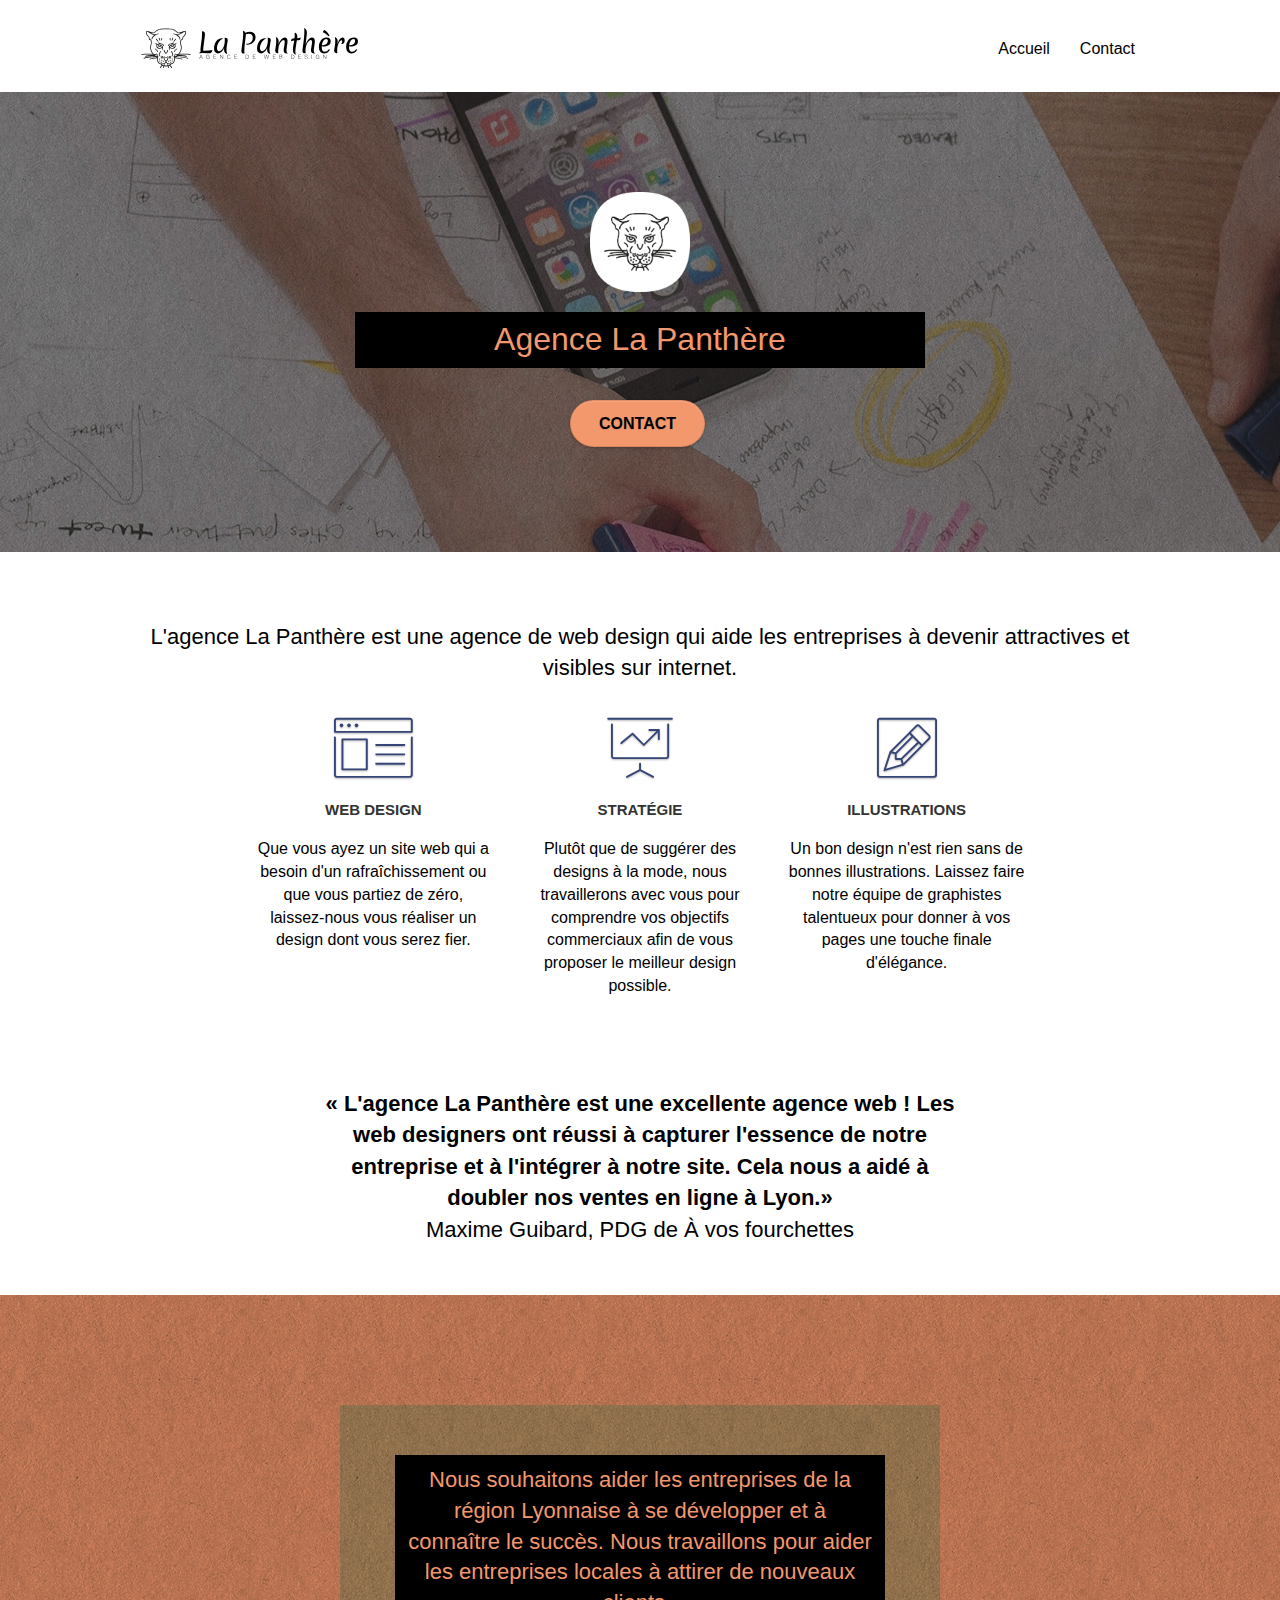
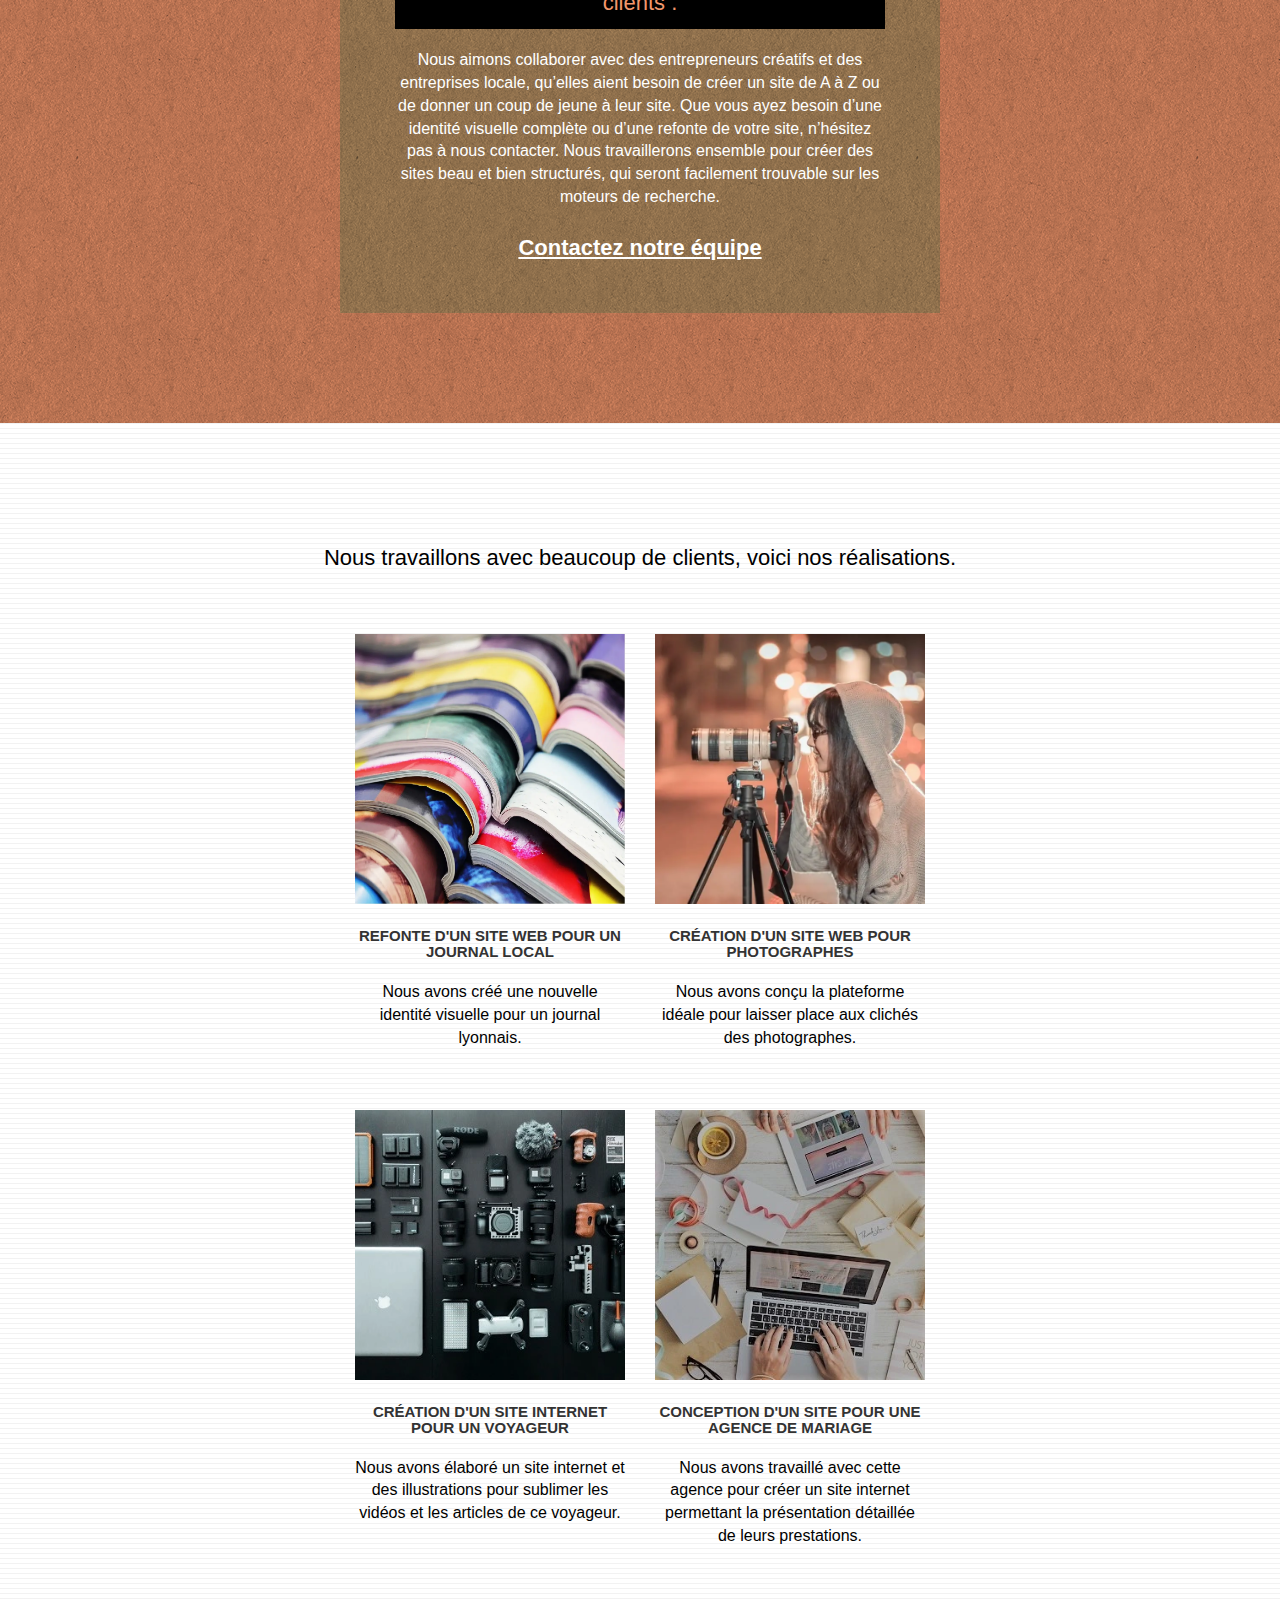
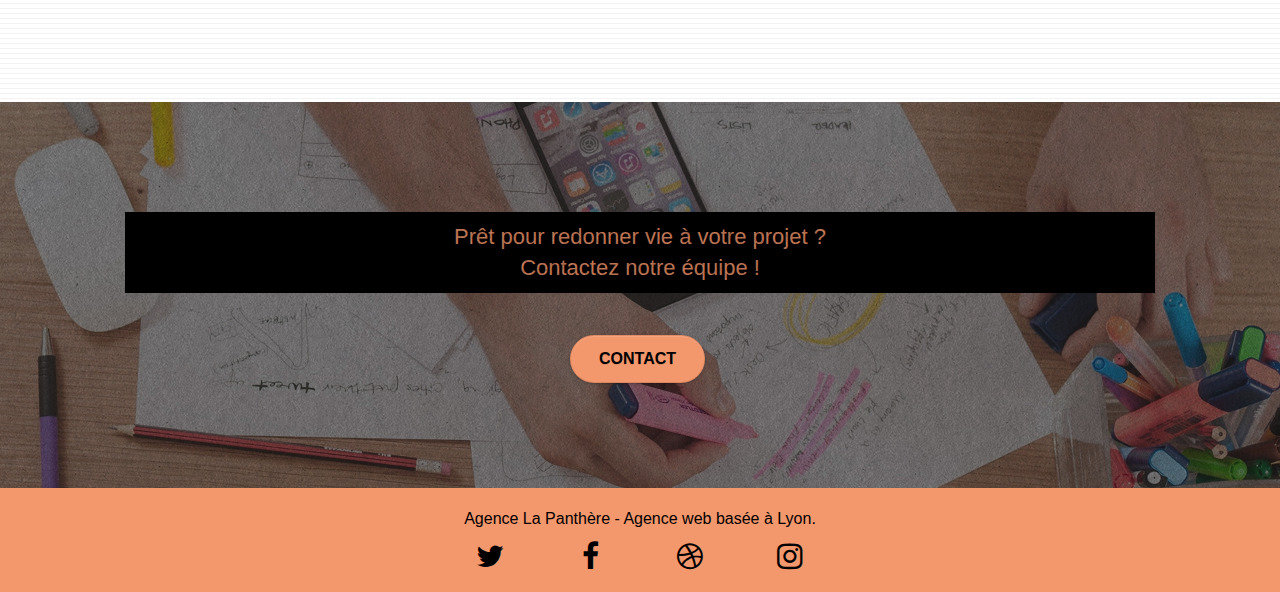
==== commit 6c5724dc: "correction logo" ====
--- a/index.html
+++ b/index.html
@@ -69,7 +69,7 @@
 			<div class="container bloc-lg">
 				<div class="row tight-width-whitespace">
 					<div class="col-sm-12">
-						<img src="img/logo.WebP" class="center-block image-resize-mode" width="100"
+						<img src="img/logo.webp" class="center-block image-resize-mode" width="100"
 							alt="Logo de l'agence La Panthère entreprise web design lyon, tete de panthere">
 						<h1 class="text-center hero-bloc-text tc-white ">
 							Agence La Panthère
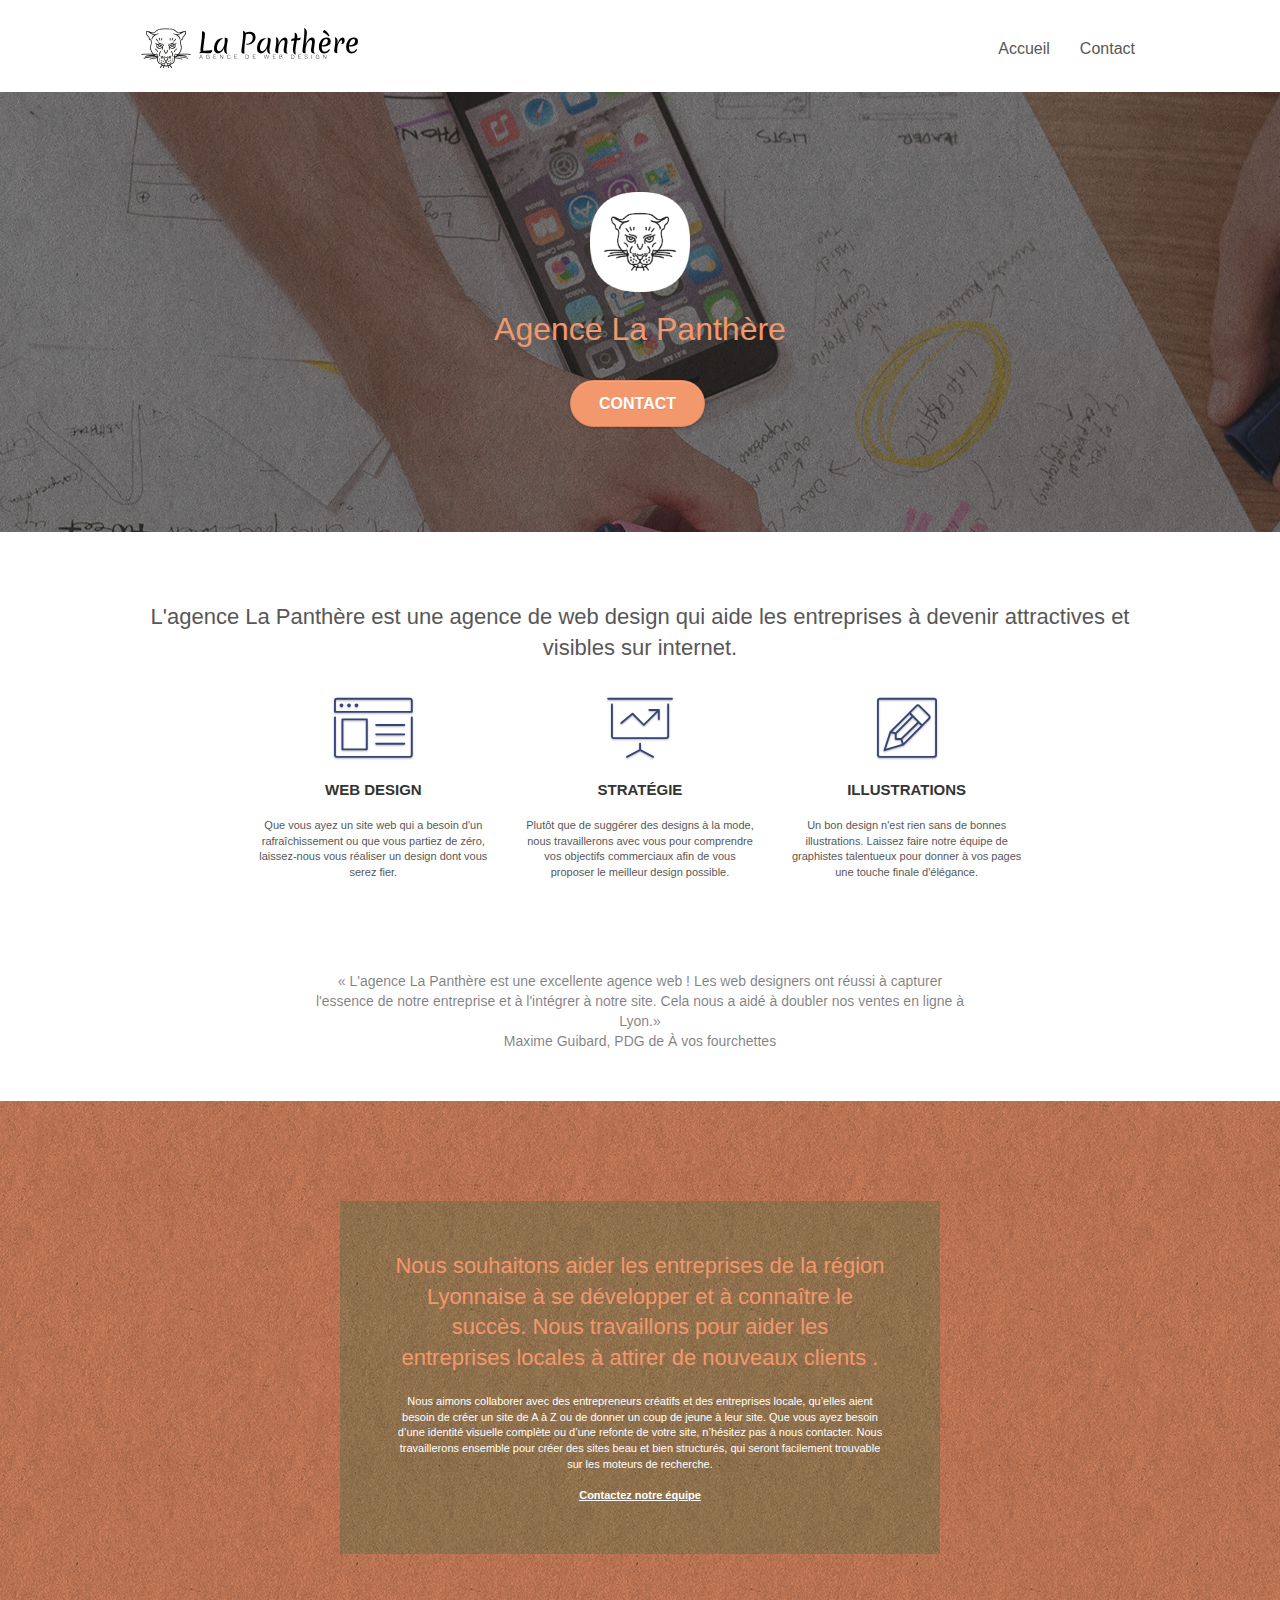
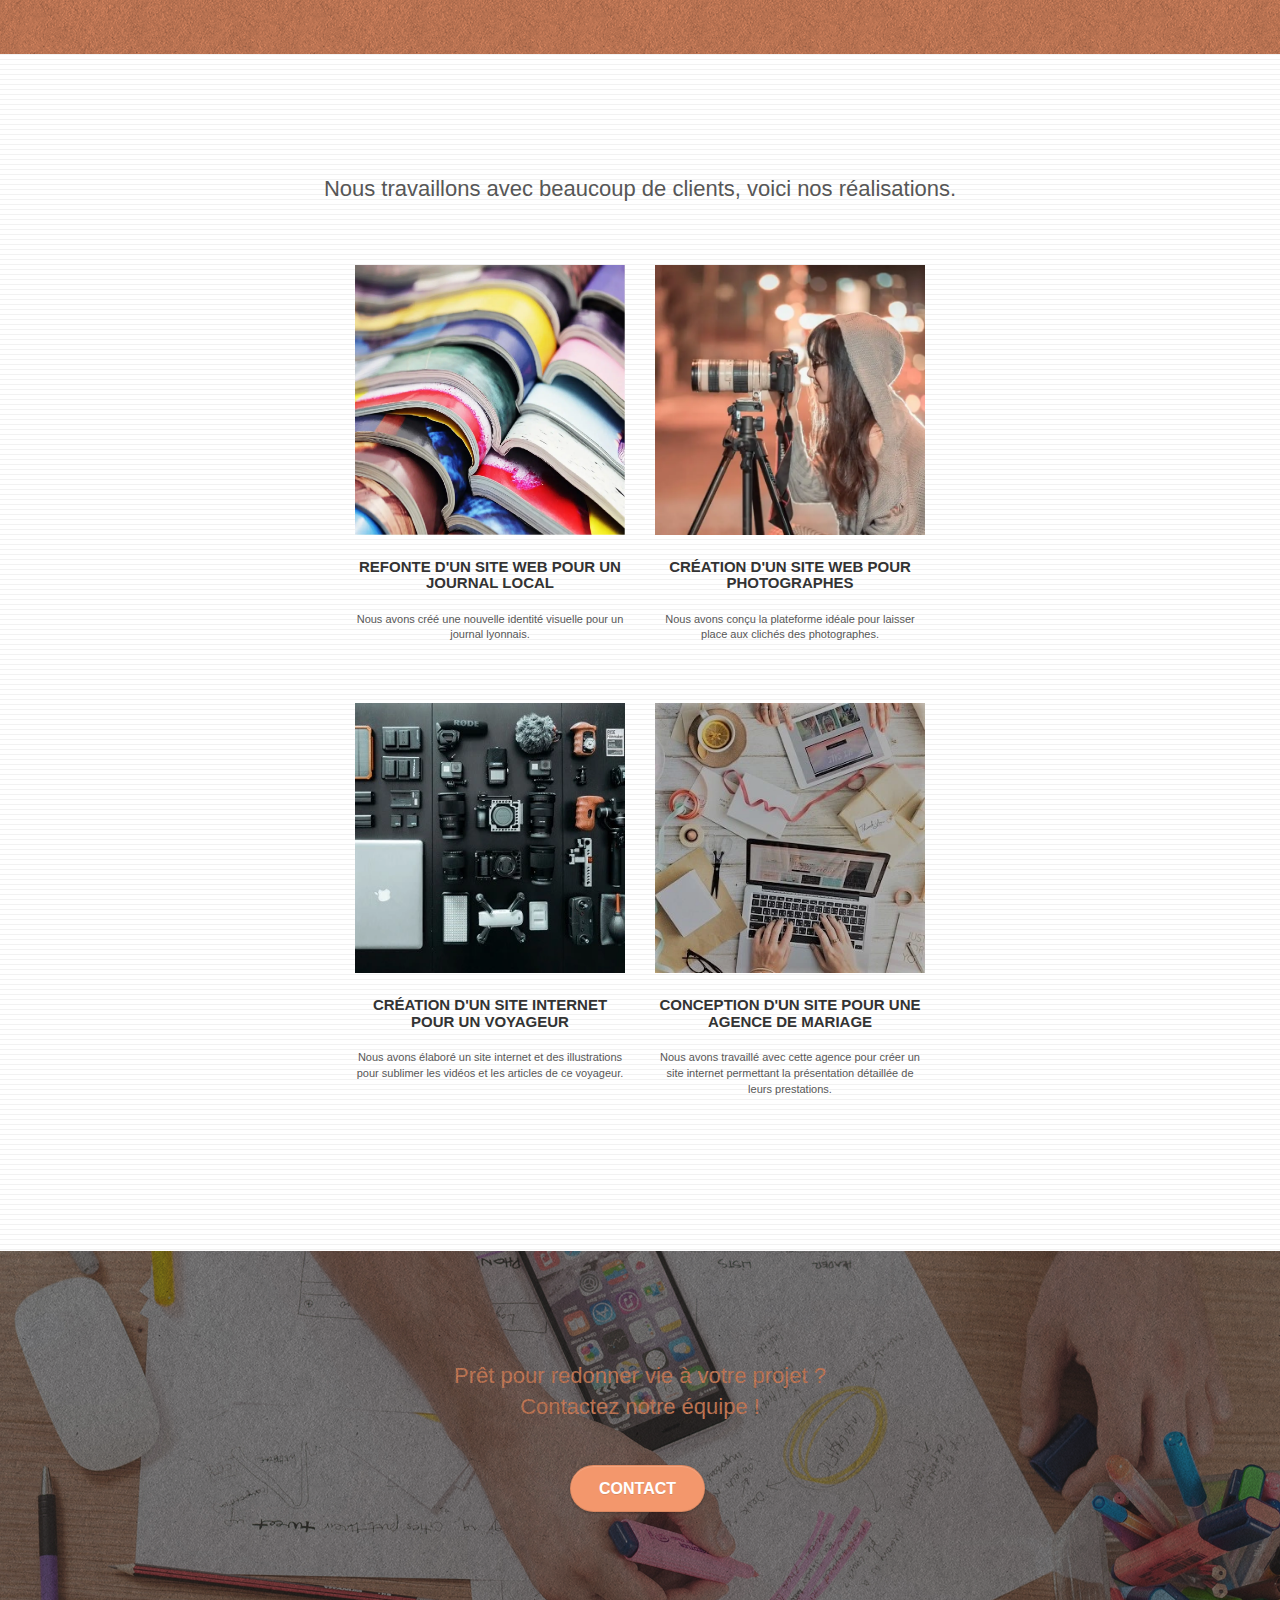
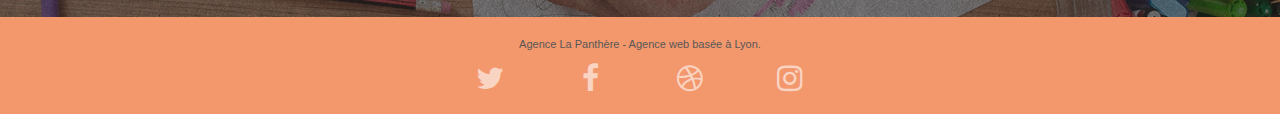
==== commit 0d9dac82: "correction de css.min" ====
--- a/index.html
+++ b/index.html
@@ -14,8 +14,8 @@
 	<link rel="stylesheet" type="text/css" href="./css/font-awesome.css">
 	<link rel="stylesheet" type="text/css" href="./css/et-line.css">
 
-	<!-- <script src="./js/jquery-2.1.0.js" defer></script> -->
-	<!-- <script src="./js/bootstrap.js" defer></script> -->
+	<script src="./js/jquery-2.1.0.js" defer></script>
+	<script src="./js/bootstrap.js" defer></script>
 	<!-- <script src="./js/blocs.js" defer></script>
 	<script src="./js/jquery.touchSwipe.js" defer></script>
 	<script src="./js/gmaps.js" defer></script> -->
@@ -31,7 +31,7 @@
 
 <body>
 	<!-- Principal conteneur -->
-	<div class="page-container">
+	<main class="page-container">
 
 		<!-- bloc-0 -->
 		<div class="bloc bgc-white l-bloc " id="bloc-0">
@@ -187,7 +187,7 @@
 					</div>
 				</div>
 				<div class="row tight-width-whitespace portfolio-row">
-					<div class="col-sm-6">
+					<article class="col-sm-6">
 						<a href="#" data-lightbox="img/1.webp" data-gallery-id="gallery-1"
 							data-caption="Refonte d'un site web pour un journal local" data-frame="snapshot-lb"><img
 								src="img/1.webp" alt="Plusieurs journaux de differentes couleurs alignés"
@@ -198,8 +198,8 @@
 						<p class="text-center">
 							Nous avons créé une nouvelle identité visuelle pour un journal lyonnais.
 						</p>
-					</div>
-					<div class="col-sm-6">
+					</article>
+					<article class="col-sm-6">
 						<a href="#" data-lightbox="img/2.webp" data-gallery-id="gallery-1"
 							data-caption="Création d'un site web pour photographes" data-frame="snapshot-lb"><img
 								src="img/2.webp" class="img-responsive portfolio-thumb"
@@ -210,10 +210,10 @@
 						<p class="text-center">
 							Nous avons conçu la plateforme idéale pour laisser place aux clichés des photographes.
 						</p>
-					</div>
+					</article>
 				</div>
 				<div class="row tight-width-whitespace portfolio-row">
-					<div class="col-sm-6">
+					<article class="col-sm-6">
 						<a href="#" data-lightbox="img/3.webp" data-gallery-id="gallery-1"
 							data-caption="Création d'un site internet pour un voyageur" data-frame="snapshot-lb"><img
 								src="img/3.webp" class="img-responsive portfolio-thumb"
@@ -225,8 +225,8 @@
 							Nous avons élaboré un site internet et des illustrations pour sublimer les vidéos et les
 							articles de ce voyageur.
 						</p>
-					</div>
-					<div class="col-sm-6">
+					</article>
+					<article class="col-sm-6">
 						<a href="#" data-lightbox="img/4.webp" data-gallery-id="gallery-1"
 							data-caption="Conception d'un site pour une agence de mariage" data-frame="snapshot-lb"><img
 								src="img/4.webp" class="img-responsive portfolio-thumb"
@@ -238,7 +238,7 @@
 							Nous avons travaillé avec cette agence pour créer un site internet permettant la
 							présentation détaillée de leurs prestations.
 						</p>
-					</div>
+					</article>
 				</div>
 			</div>
 		</div>
@@ -259,7 +259,7 @@
 			</div>
 		</div>
 		<!-- bloc-5-cta END -->
-	</div>
+	</main>
 	<!-- Principal conteneur END -->
 	<!-- Footer - bloc-8 -->
 	<footer>
@@ -279,7 +279,8 @@
 							</div>
 							<div class="col-sm-3 boutton-tactile">
 								<div class="text-center">
-									<a class="social" href="https://fr-fr.facebook.com" aria-label="lien wers facebook"><span
+									<a class="social" href="https://fr-fr.facebook.com"
+										aria-label="lien wers facebook"><span
 											class="fa fa-facebook icon-md black"></span></a>
 								</div>
 							</div>
@@ -291,7 +292,8 @@
 							</div>
 							<div class="col-sm-3">
 								<div class="text-center">
-									<a class="social" href="https://www.instagram.com" aria-label="lien wers instagram"><span
+									<a class="social" href="https://www.instagram.com"
+										aria-label="lien wers instagram"><span
 											class="fa fa-instagram icon-md black boutton-tactile"></span></a>
 								</div>
 							</div>
--- a/style.min.css
+++ b/style.min.css
@@ -1 +1 @@
-#bloc-1-hero h1,.fond-noir{background-color:#000}.d-bloc .navbar-toggle .icon-bar,body{background:#fff}.bloc .container,.row.row-no-gutters>[class*=" col-"],.row.row-no-gutters>[class^=col-]{padding-right:0;padding-left:0}.nav-center .navbar-brand img,body{margin:0}.nav-invert .navbar .nav,.nav>li{float:left}a,button{outline:0!important}.scrollToTop,a,button{transition:.3s ease-in-out}.nav>li,p{font-size:16px}body{padding:0;overflow-x:hidden;-webkit-font-smoothing:antialiased;-moz-osx-font-smoothing:grayscale}a:hover{text-decoration:none;cursor:pointer}#page-loading-blocs-notifaction{position:fixed;top:0;bottom:0;width:100%;z-index:100000;background:url("img/pageload-spinner.gif") center center no-repeat #fff}.bloc{width:100%;clear:both;background:50% 50%/cover no-repeat;padding:0 50px;-webkit-background-size:cover;-moz-background-size:cover;-o-background-size:cover;position:relative}.bloc-lg{padding:100px 50px}.bloc-md{padding:50px}.bloc-sm{padding:20px 50px}.bg-b-edge,.bg-bl-edge,.bg-br-edge,.bg-center,.bg-l-edge,.bg-r-edge,.bg-repeat,.bg-t-edge,.bg-tl-edge,.bg-tr-edge{-webkit-background-size:auto!important;-moz-background-size:auto!important;-o-background-size:auto!important;background-size:auto!important}.bg-repeat{background:0 0}.bg-t-edge{background:top no-repeat}.bloc-bg-texture::before{content:"";background-size:2px 2px;position:absolute;top:0;bottom:0;left:0;right:0}.texture-paper::before{background:url("img/texture-paper.png") 0 0/280px 280px}.nav>li>.dropdown a,.navbar-toggle:hover{background:0 0!important}.b-parallax{background-attachment:fixed}.d-bloc{color:rgba(255,255,255,.7)}.d-bloc button:hover{color:rgba(255,255,255,.9)}.d-bloc .icon-round,.d-bloc .icon-rounded,.d-bloc .icon-semi-rounded-a,.d-bloc .icon-semi-rounded-b,.d-bloc .icon-square{border-color:rgba(255,255,255,.9)}.d-bloc .divider-h span{border-color:rgba(255,255,255,.2)}.d-bloc .a-btn,.d-bloc .navbar a,.d-bloc .navbar-brand,.d-bloc a .icon-lg,.d-bloc a .icon-md,.d-bloc a .icon-sm,.d-bloc a .icon-xl,.d-bloc h1 a,.d-bloc h2 a,.d-bloc h3 a,.d-bloc h4 a,.d-bloc h5 a,.d-bloc h6 a,.d-bloc p a{color:rgba(255,255,255,.6)}.d-bloc .a-btn:hover,.d-bloc .navbar a:hover,.d-bloc .navbar-brand:hover,.d-bloc a:hover .icon-lg,.d-bloc a:hover .icon-md,.d-bloc a:hover .icon-sm,.d-bloc a:hover .icon-xl,.d-bloc h1 a:hover,.d-bloc h2 a:hover,.d-bloc h3 a:hover,.d-bloc h4 a:hover,.d-bloc h5 a:hover,.d-bloc h6 a:hover,.d-bloc p a:hover{color:#fff}.d-bloc .btn-wire,.d-bloc .btn-wire:hover{color:#fff;border-color:#fff}.d-bloc .panel icon,.l-bloc .icon-round,.l-bloc .icon-rounded,.l-bloc .icon-semi-rounded-a,.l-bloc .icon-semi-rounded-b,.l-bloc .icon-square{border-color:rgba(0,0,0,.7)}.d-bloc .panel,.l-bloc{color:rgba(0,0,0,.5)}.d-bloc .panel button:hover,.l-bloc button:hover{color:rgba(0,0,0,.7)}.d-bloc .panel .divider-h span,.l-bloc .divider-h span{border-color:rgba(0,0,0,.1)}.d-bloc .panel .a-btn,.l-bloc .a-btn,.l-bloc .navbar a,.l-bloc .navbar-brand,.l-bloc .navbar-toggle .icon-bar,.l-bloc a .icon-lg,.l-bloc a .icon-md,.l-bloc a .icon-sm,.l-bloc a .icon-xl,.l-bloc h1 a,.l-bloc h2 a,.l-bloc h3 a,.l-bloc h4 a,.l-bloc h5 a,.l-bloc h6 a,.l-bloc p a{color:rgba(0,0,0,.6)}.d-bloc .panel .a-btn:hover,.l-bloc .a-btn:hover,.l-bloc .navbar a:hover,.l-bloc .navbar-brand:hover,.l-bloc a:hover .icon-lg,.l-bloc a:hover .icon-md,.l-bloc a:hover .icon-sm,.l-bloc a:hover .icon-xl,.l-bloc h1 a:hover,.l-bloc h2 a:hover,.l-bloc h3 a:hover,.l-bloc h4 a:hover,.l-bloc h5 a:hover,.l-bloc h6 a:hover,.l-bloc p a:hover{color:#000}.d-bloc .panel .btn-wire,.d-bloc .panel .btn-wire:hover,.l-bloc .btn-wire,.l-bloc .btn-wire:hover{color:rgba(0,0,0,.7);border-color:rgba(0,0,0,.3)}.voffset{margin-top:30px}.voffset-lg{margin-top:80px}.row-no-gutters{margin-right:0;margin-left:0}#bloc-1-hero h1{font-size:32px}.navbar{margin-bottom:0;z-index:1}.navbar-brand{height:auto;padding:3px 15px;font-size:25px;font-weight:600;line-height:44px}.navbar-brand img{max-height:200px;margin:0 5px 0 0;display:inline}.navbar-brand img[src$=svg]{min-width:100px}.navbar .nav{padding-top:2px;margin-right:-16px;float:right;z-index:1}.nav>li{margin-top:4px}.navbar-nav .open .dropdown-menu>li>a{text-align:inherit}.nav>li a:focus,.nav>li a:hover{border:1px solid #000}.navbar-toggle{margin:10px 10px 0 0;border:0}.mg-lg,.mg-md{margin-top:10px}.navbar-toggle .icon-bar{background-color:rgba(0,0,0,.5);width:26px}.nav-invert .navbar-brand,.nav-invert .navbar-header{float:right;position:relative;z-index:2}@media (min-width:768px){.site-navigation{position:absolute;top:50%;right:20px;transform:translate(0,-50%);-webkit-transform:translateY(-50%)}.nav>li .dropdown-menu a,.nav>li .dropdown-menu a:hover{color:#484848}.nav-invert .site-navigation{left:0;right:0}.nav-center{text-align:center}.nav-center .navbar-header{width:100%}.nav-center .nav>li,.nav-center .navbar-brand,.nav-center .navbar-header{float:none;display:inline-block}.nav-center .site-navigation{position:relative;width:100%;right:0;margin-right:0;margin-top:20px}.nav-center.mini-nav .navbar-toggle{float:none;margin:10px auto 0}}.nav>li>.dropdown a{display:block;padding:14px 15px}nav .caret{margin:0 5px}.dropdown-menu .dropdown-menu{top:-8px;left:100%}.dropdown-menu .dropmenu-flow-right{top:100%;left:0;margin-left:-1px;border-top-left-radius:0;border-top-right-radius:0}.dropdown-menu .dropdown span{border:4px solid #000;border-top-color:transparent;border-right-color:transparent;border-bottom-color:transparent;margin:6px -5px 0 0!important;float:right}.mg-md{margin-bottom:20px}.mg-lg{margin-bottom:40px}.btn{margin:0 5px 5px 0}.btn.pull-right{margin:0 0 5px 5px}.btn-d,.btn-d:focus,.btn-d:hover{color:#fff;background:rgba(0,0,0,.3);border:1px solid #000}.close-lightbox,.lightbox-caption,.next-lightbox,.prev-lightbox{background:rgba(0,0,0,.5);position:absolute}.btn-rd{border-radius:40px}.btn-clean{border:1px solid rgba(0,0,0,.08);border-bottom-color:rgba(0,0,0,.1);text-shadow:0 1px 0 rgba(0,0,1,.1);box-shadow:0 1px 3px rgba(0,0,1,.25),inset 0 1px 0 0 rgba(255,255,255,.15)}.icon-md{font-size:30px!important}.icon-lg{font-size:60px!important}.sm-shadow{text-shadow:0 1px 2px rgba(0,0,0,.3)}.panel-sq,.panel-sq .panel-footer,.panel-sq .panel-heading{border-radius:0}.panel-rd{border-radius:30px}.panel-rd .panel-heading{border-radius:29px 29px 0 0}.panel-rd .panel-footer{border-radius:0 0 29px 29px}.form-control{border-color:rgba(0,0,0,.1);box-shadow:none}.scrollToTop{width:40px;height:40px;position:fixed;bottom:20px;right:20px;opacity:0;z-index:500}.scrollToTop span{margin-top:6px}.showScrollTop{font-size:14px;opacity:1}a[data-lightbox]{position:relative;display:block;text-align:center}a[data-lightbox]:hover::before{content:"+";font-family:HelveticaNeue-Light,"Helvetica Neue Light","Helvetica Neue",Helvetica,Arial;font-size:32px;width:50px;height:50px;margin-left:-25px;border-radius:50%;background:rgba(0,0,0,.6);color:#fff;font-weight:100;z-index:1;position:absolute;top:50%;transform:translateY(-50%);-webkit-transform:translateY(-50%)}a[data-lightbox]:hover img{opacity:.6;-webkit-animation-fill-mode:none;animation-fill-mode:none}#lightbox-modal{display:flex;align-items:center}#lightbox-modal .modal-dialog{width:90%;max-width:900px;margin:0 auto}#lightbox-modal .modal-dialog img{max-height:90vh;margin:0 auto}.lightbox-caption{padding:20px;color:#fff;left:15px;right:15px;bottom:5px}.close-lightbox{color:#fff;font-size:30px;top:20px;right:20px;z-index:20;border:none;line-height:30px;padding:0 9px 5px;opacity:.3}.close-lightbox:hover,.next-lightbox:hover,.prev-lightbox:hover{opacity:1;color:#fff}.next-lightbox,.prev-lightbox{font-size:20px;color:rgba(255,255,255,.9);transition:.2s ease-in-out;top:45%;z-index:1;opacity:.4}.next-lightbox{padding:6px 8px 1px 13px;right:25px}.prev-lightbox{padding:6px 13px 1px 10px;left:25px}.snapshot-lb .modal-body{padding-bottom:45px}.snapshot-lb .lightbox-caption{padding:0;color:rgba(0,0,0,.5);background:0 0}.btn,a,h1,h2,h3,h4,h5,h6,label,p,q{font-family:helvetica;font-weight:400;color:#000!important}h1,h3,h4{color:#333!important}.cta-hero,.ltc-white,.white{color:#fff!important}.container{max-width:1000px}.hero-bloc-text{font-size:38px}.hero-bloc-text-sub{font-size:36px}.statement-bloc-text{line-height:26px;font-style:italic;font-size:20px;text-align:center;font-weight:lighter;max-width:520px;margin:auto}q,span{font-size:22px;color:#000}q{font-weight:bolder}.cta-hero,h3{text-transform:uppercase;font-weight:700}.tight-width-whitespace{max-width:600px;margin:auto}.h1{font-size:20px;font-family:"Open Sans"}.cta-hero{margin-top:22px;padding:12px 28px;font-size:16px}.ltc-white,h2{font-size:22px}.social{max-width:400px;margin:auto}h2{line-height:1.4em}h3{font-size:15px}.med-width-whitespace{max-width:800px;margin:auto;box-shadow:0 0 0 #000}.icons{margin-bottom:14px;margin-top:24px}.black{color:#000!important}.portfolio-thumb{margin-bottom:24px}.portfolio-row{margin-bottom:44px;margin-top:50px}.avatar{box-shadow:0 4px 9px rgba(0,0,0,.3)}.black-background{background-color:rgba(165,147,99,.7);padding:40px}.bold-link{font-weight:900;text-decoration:underline!important}.bgc-white{background-color:#fff}.bgc-dark-slate-blue{background-color:#364577}.bgc-atomic-tangerine{background-color:#f3976c}.tc-white{padding:1rem;color:#f3976c!important}.btn-atomic-tangerine{background:#f3976c;color:#000!important}.btn-atomic-tangerine:hover{background:#c27956!important;color:#fff!important}.ltc-white:hover{color:#ccc!important}.ltc-atomic-tangerine{color:#f3976c!important}.ltc-atomic-tangerine:hover{color:#c27956!important}.icon-dark-slate-blue{color:#364577!important;border-color:#364577!important}.bg-dots-bg{background-image:url("img/dots-bg.png")}.bg-lines-h2-bg{background-image:url("img/lines-h2-bg.png")}.bg-banniere{background-image:url("img/agence-la-panthere.webp")}.bg-presentation{background-image:url("img/image-de-presentation.webp")}@media (max-width:1024px){.bloc{padding-left:20px;padding-right:20px}.bloc-tile-2.full-width-bloc .container,.bloc-tile-3.full-width-bloc .container,.bloc-tile-4.full-width-bloc .container,.bloc.full-width-bloc{padding-left:0;padding-right:0}}@media (max-width:992px) and (min-width:768px){.navbar .nav{max-width:80%}.nav-center.navbar .nav{max-width:100%}}@media only screen and (min-device-width:768px) and (max-device-width:1024px) and (orientation:landscape){.b-parallax{background-attachment:scroll}}@media only screen and (min-device-width:1024px) and (max-device-width:1366px) and (-webkit-min-device-pixel-ratio:1.5){.b-parallax{background-attachment:scroll}}@media (max-width:991px){.container{width:100%}.b-parallax{background-attachment:scroll}#hero-bloc,.page-container{overflow-x:hidden;position:relative}.bloc{padding-left:constant(safe-area-inset-left);padding-right:constant(safe-area-inset-right)}.bloc-group,.bloc-group .bloc{display:block;width:100%}.bloc-fill-screen .fill-bloc-bottom-edge,.bloc-fill-screen .fill-bloc-top-edge{padding:0 20px;padding-left:constant(safe-area-inset-left);padding-right:constant(safe-area-inset-right)}}@media (max-width:400px){.bloc{padding-left:0;padding-right:0}}@media (max-width:767px){.page-container{overflow-x:hidden;position:relative}#disqus_thread,h1,h2,h3,h4,h5,h6,p{padding-left:10px!important;padding-right:10px!important}.b-parallax{background-attachment:scroll}.navbar .nav{padding-top:0;border-top:1px solid rgba(0,0,0,.2);float:none!important}.navbar.row{margin-left:0;margin-right:0}.site-navigation{position:inherit;transform:none;-webkit-transform:none;-ms-transform:none}.nav>li{margin-top:0;border-bottom:1px solid rgba(0,0,0,.1);background:rgba(0,0,0,.05);text-align:left;padding-left:15px;width:100%}.nav>li:hover{background:rgba(0,0,0,.08)}.dropdown .dropdown a .caret{float:none;margin:5px 0 0 10px!important;border:4px solid #000;border-bottom-color:transparent;border-right-color:transparent;border-left-color:transparent}#hero-bloc .navbar .nav{background:rgba(0,0,0,.8)}#hero-bloc .navbar .nav a{color:rgba(255,255,255,.6)}.hero{padding:50px 0}.hero-nav{left:-1px;right:-1px}.navbar-collapse{padding:0;overflow-x:hidden;-webkit-box-shadow:none;box-shadow:none}.navbar-brand img{max-height:40px;width:auto}.nav-invert .navbar-header{float:none;width:100%}.nav-invert .navbar-toggle{float:left;margin-left:10px}.bloc,.bloc-fill-screen .fill-bloc-bottom-edge,.bloc-fill-screen .fill-bloc-top-edge,.bloc-md,.bloc-sm,.bloc-tile-2 .container,.bloc-tile-3 .container,.bloc-tile-4 .container{padding-left:0;padding-right:0}.bloc-lg,.bloc-xl,.bloc-xxl{padding:40px 0}.a-block{padding:0 10px}.btn-dwn{display:none}.voffset{margin-top:5px}.voffset-md{margin-top:20px}.voffset-lg{margin-top:30px}form{padding:5px}.close-lightbox{display:inline-block}.blocsapp-device-iphone5{background-size:216px 425px;padding-top:60px;width:216px;height:425px}.blocsapp-device-iphone5 img{width:180px;height:320px}.bloc-mob-center-text{text-align:center}.boutton-tactile{padding:1rem 0}}+.d-bloc .navbar-toggle .icon-bar,body{background:#fff}.bloc .container,.row.row-no-gutters>[class*=" col-"],.row.row-no-gutters>[class^=col-]{padding-right:0;padding-left:0}.nav-center .navbar-brand img,body{margin:0}.nav-invert .navbar .nav,.nav>li{float:left}a,button{outline:0!important}.scrollToTop,a,button{transition:.3s ease-in-out}body{padding:0;overflow-x:hidden;-webkit-font-smoothing:antialiased;-moz-osx-font-smoothing:grayscale}a:hover{text-decoration:none;cursor:pointer}#page-loading-blocs-notifaction{position:fixed;top:0;bottom:0;width:100%;z-index:100000;background:url("img/pageload-spinner.gif") center center no-repeat #fff}.bloc{width:100%;clear:both;background:50% 50%/cover no-repeat;padding:0 50px;-webkit-background-size:cover;-moz-background-size:cover;-o-background-size:cover;position:relative}.bloc-lg{padding:100px 50px}.bloc-md{padding:50px}.bloc-sm{padding:20px 50px}.bg-b-edge,.bg-bl-edge,.bg-br-edge,.bg-center,.bg-l-edge,.bg-r-edge,.bg-repeat,.bg-t-edge,.bg-tl-edge,.bg-tr-edge{-webkit-background-size:auto!important;-moz-background-size:auto!important;-o-background-size:auto!important;background-size:auto!important}.bg-repeat,.nav>li a:focus,.nav>li a:hover{background:0 0}.bg-t-edge{background:top no-repeat}.bloc-bg-texture::before{content:"";background-size:2px 2px;position:absolute;top:0;bottom:0;left:0;right:0}.texture-paper::before{background:url("img/texture-paper.png") 0 0/280px 280px}.nav>li>.dropdown a,.navbar-toggle:hover{background:0 0!important}.b-parallax{background-attachment:fixed}.d-bloc{color:rgba(255,255,255,.7)}.d-bloc button:hover{color:rgba(255,255,255,.9)}.d-bloc .icon-round,.d-bloc .icon-rounded,.d-bloc .icon-semi-rounded-a,.d-bloc .icon-semi-rounded-b,.d-bloc .icon-square{border-color:rgba(255,255,255,.9)}.d-bloc .divider-h span{border-color:rgba(255,255,255,.2)}.d-bloc .a-btn,.d-bloc .navbar a,.d-bloc .navbar-brand,.d-bloc a .icon-lg,.d-bloc a .icon-md,.d-bloc a .icon-sm,.d-bloc a .icon-xl,.d-bloc h1 a,.d-bloc h2 a,.d-bloc h3 a,.d-bloc h4 a,.d-bloc h5 a,.d-bloc h6 a,.d-bloc p a{color:rgba(255,255,255,.6)}.d-bloc .a-btn:hover,.d-bloc .navbar a:hover,.d-bloc .navbar-brand:hover,.d-bloc a:hover .icon-lg,.d-bloc a:hover .icon-md,.d-bloc a:hover .icon-sm,.d-bloc a:hover .icon-xl,.d-bloc h1 a:hover,.d-bloc h2 a:hover,.d-bloc h3 a:hover,.d-bloc h4 a:hover,.d-bloc h5 a:hover,.d-bloc h6 a:hover,.d-bloc p a:hover{color:#fff}.d-bloc .btn-wire,.d-bloc .btn-wire:hover{color:#fff;border-color:#fff}.d-bloc .panel icon,.l-bloc .icon-round,.l-bloc .icon-rounded,.l-bloc .icon-semi-rounded-a,.l-bloc .icon-semi-rounded-b,.l-bloc .icon-square{border-color:rgba(0,0,0,.7)}.d-bloc .panel,.l-bloc{color:rgba(0,0,0,.5)}.d-bloc .panel button:hover,.l-bloc button:hover{color:rgba(0,0,0,.7)}.d-bloc .panel .divider-h span,.l-bloc .divider-h span{border-color:rgba(0,0,0,.1)}.d-bloc .panel .a-btn,.l-bloc .a-btn,.l-bloc .navbar a,.l-bloc .navbar-brand,.l-bloc .navbar-toggle .icon-bar,.l-bloc a .icon-lg,.l-bloc a .icon-md,.l-bloc a .icon-sm,.l-bloc a .icon-xl,.l-bloc h1 a,.l-bloc h2 a,.l-bloc h3 a,.l-bloc h4 a,.l-bloc h5 a,.l-bloc h6 a,.l-bloc p a{color:rgba(0,0,0,.6)}.d-bloc .panel .a-btn:hover,.l-bloc .a-btn:hover,.l-bloc .navbar a:hover,.l-bloc .navbar-brand:hover,.l-bloc a:hover .icon-lg,.l-bloc a:hover .icon-md,.l-bloc a:hover .icon-sm,.l-bloc a:hover .icon-xl,.l-bloc h1 a:hover,.l-bloc h2 a:hover,.l-bloc h3 a:hover,.l-bloc h4 a:hover,.l-bloc h5 a:hover,.l-bloc h6 a:hover,.l-bloc p a:hover{color:#000}.d-bloc .panel .btn-wire,.d-bloc .panel .btn-wire:hover,.l-bloc .btn-wire,.l-bloc .btn-wire:hover{color:rgba(0,0,0,.7);border-color:rgba(0,0,0,.3)}.voffset{margin-top:30px}.voffset-lg{margin-top:80px}.row-no-gutters{margin-right:0;margin-left:0}#bloc-1-hero h1{font-size:32px}.navbar{margin-bottom:0;z-index:1}.navbar-brand{height:auto;padding:3px 15px;font-size:25px;font-weight:600;line-height:44px}.navbar-brand img{max-height:200px;margin:0 5px 0 0;display:inline}.navbar-brand img[src$=svg]{min-width:100px}.navbar .nav{padding-top:2px;margin-right:-16px;float:right;z-index:1}.nav>li{margin-top:4px;font-size:16px}.navbar-nav .open .dropdown-menu>li>a{text-align:inherit}.navbar-toggle{margin:10px 10px 0 0;border:0}.mg-lg,.mg-md{margin-top:10px}.navbar-toggle .icon-bar{background-color:rgba(0,0,0,.5);width:26px}.nav-invert .navbar-brand,.nav-invert .navbar-header{float:right;position:relative;z-index:2}@media (min-width:768px){.site-navigation{position:absolute;top:50%;right:20px;transform:translate(0,-50%);-webkit-transform:translateY(-50%)}.nav>li .dropdown-menu a,.nav>li .dropdown-menu a:hover{color:#484848}.nav-invert .site-navigation{left:0;right:0}.nav-center{text-align:center}.nav-center .navbar-header{width:100%}.nav-center .nav>li,.nav-center .navbar-brand,.nav-center .navbar-header{float:none;display:inline-block}.nav-center .site-navigation{position:relative;width:100%;right:0;margin-right:0;margin-top:20px}.nav-center.mini-nav .navbar-toggle{float:none;margin:10px auto 0}}.nav>li>.dropdown a{display:block;padding:14px 15px}nav .caret{margin:0 5px}.dropdown-menu .dropdown-menu{top:-8px;left:100%}.dropdown-menu .dropmenu-flow-right{top:100%;left:0;margin-left:-1px;border-top-left-radius:0;border-top-right-radius:0}.dropdown-menu .dropdown span{border:4px solid #000;border-top-color:transparent;border-right-color:transparent;border-bottom-color:transparent;margin:6px -5px 0 0!important;float:right}.mg-md{margin-bottom:20px}.mg-lg{margin-bottom:40px}.btn{margin:0 5px 5px 0}.btn.pull-right{margin:0 0 5px 5px}.btn-d,.btn-d:focus,.btn-d:hover{color:#fff;background:rgba(0,0,0,.3)}.close-lightbox,.lightbox-caption,.next-lightbox,.prev-lightbox{background:rgba(0,0,0,.5);position:absolute}.btn-rd{border-radius:40px}.btn-clean{border:1px solid rgba(0,0,0,.08);border-bottom-color:rgba(0,0,0,.1);text-shadow:0 1px 0 rgba(0,0,1,.1);box-shadow:0 1px 3px rgba(0,0,1,.25),inset 0 1px 0 0 rgba(255,255,255,.15)}.icon-md{font-size:30px!important}.icon-lg{font-size:60px!important}.sm-shadow{text-shadow:0 1px 2px rgba(0,0,0,.3)}.panel-sq,.panel-sq .panel-footer,.panel-sq .panel-heading{border-radius:0}.panel-rd{border-radius:30px}.panel-rd .panel-heading{border-radius:29px 29px 0 0}.panel-rd .panel-footer{border-radius:0 0 29px 29px}.form-control{border-color:rgba(0,0,0,.1);box-shadow:none}.scrollToTop{width:40px;height:40px;position:fixed;bottom:20px;right:20px;opacity:0;z-index:500}.scrollToTop span{margin-top:6px}.showScrollTop{font-size:14px;opacity:1}a[data-lightbox]{position:relative;display:block;text-align:center}a[data-lightbox]:hover::before{content:"+";font-family:HelveticaNeue-Light,"Helvetica Neue Light","Helvetica Neue",Helvetica,Arial;font-size:32px;width:50px;height:50px;margin-left:-25px;border-radius:50%;background:rgba(0,0,0,.6);color:#fff;font-weight:100;z-index:1;position:absolute;top:50%;transform:translateY(-50%);-webkit-transform:translateY(-50%)}a[data-lightbox]:hover img{opacity:.6;-webkit-animation-fill-mode:none;animation-fill-mode:none}#lightbox-modal{display:flex;align-items:center}#lightbox-modal .modal-dialog{width:90%;max-width:900px;margin:0 auto}#lightbox-modal .modal-dialog img{max-height:90vh;margin:0 auto}.lightbox-caption{padding:20px;color:#fff;left:15px;right:15px;bottom:5px}.close-lightbox{color:#fff;font-size:30px;top:20px;right:20px;z-index:20;border:none;line-height:30px;padding:0 9px 5px;opacity:.3}.close-lightbox:hover,.next-lightbox:hover,.prev-lightbox:hover{opacity:1;color:#fff}.next-lightbox,.prev-lightbox{font-size:20px;color:rgba(255,255,255,.9);transition:.2s ease-in-out;top:45%;z-index:1;opacity:.4}.next-lightbox{padding:6px 8px 1px 13px;right:25px}.prev-lightbox{padding:6px 13px 1px 10px;left:25px}.snapshot-lb .modal-body{padding-bottom:45px}.snapshot-lb .lightbox-caption{padding:0;color:rgba(0,0,0,.5);background:0 0}.btn,a,h1,h2,h3,h4,h5,h6,label,p{font-family:helvetica;font-weight:400;color:#575757!important}h1,h3,h4{color:#333!important}.cta-hero,.ltc-white,.white{color:#fff!important}.container{max-width:1000px}.hero-bloc-text{font-size:38px}.hero-bloc-text-sub{font-size:36px}.statement-bloc-text{line-height:26px;font-style:italic;font-size:20px;text-align:center;font-weight:lighter;max-width:520px;margin:auto}.cta-hero,h3{text-transform:uppercase;font-weight:700}p{font-size:11px}.tight-width-whitespace{max-width:600px;margin:auto}.h1{font-size:20px;font-family:"Open Sans"}.cta-hero{margin-top:22px;padding:12px 28px;font-size:16px}.social{max-width:400px;margin:auto}h2{font-size:22px;line-height:1.4em}h3{font-size:15px}.med-width-whitespace{max-width:800px;margin:auto;box-shadow:0 0 0 #000}.icons{margin-bottom:14px;margin-top:24px}.portfolio-thumb{margin-bottom:24px}.portfolio-row{margin-bottom:44px;margin-top:50px}.avatar{box-shadow:0 4px 9px rgba(0,0,0,.3)}.black-background{background-color:rgba(165,147,99,.7);padding:40px}.bold-link{font-weight:900;text-decoration:underline!important}.bgc-white{background-color:#fff}.bgc-dark-slate-blue{background-color:#364577}.bgc-atomic-tangerine{background-color:#f3976c}.ltc-atomic-tangerine,.tc-white{color:#f3976c!important}.btn-atomic-tangerine{background:#f3976c;color:#fff!important}.btn-atomic-tangerine:hover{background:#c27956!important;color:#fff!important}.ltc-white:hover{color:#ccc!important}.ltc-atomic-tangerine:hover{color:#c27956!important}.icon-dark-slate-blue{color:#364577!important;border-color:#364577!important}.bg-dots-bg{background-image:url("img/dots-bg.png")}.bg-lines-h2-bg{background-image:url("img/lines-h2-bg.png")}.bg-banniere{background-image:url("img/agence-la-panthere.jpg")}.bg-presentation{background-image:url("img/image-de-presentation.bmp")}@media (max-width:1024px){.bloc{padding-left:20px;padding-right:20px}.bloc-tile-2.full-width-bloc .container,.bloc-tile-3.full-width-bloc .container,.bloc-tile-4.full-width-bloc .container,.bloc.full-width-bloc{padding-left:0;padding-right:0}}@media (max-width:992px) and (min-width:768px){.navbar .nav{max-width:80%}.nav-center.navbar .nav{max-width:100%}}@media only screen and (min-width:768px) and (max-width:1024px) and (orientation:landscape){.b-parallax{background-attachment:scroll}}@media only screen and (min-width:1024px) and (max-width:1366px) and (-webkit-min-device-pixel-ratio:1.5){.b-parallax{background-attachment:scroll}}@media (max-width:991px){.container{width:100%}.b-parallax{background-attachment:scroll}#hero-bloc,.page-container{overflow-x:hidden;position:relative}.bloc-group,.bloc-group .bloc{display:block;width:100%}.bloc-fill-screen .fill-bloc-bottom-edge,.bloc-fill-screen .fill-bloc-top-edge{padding:0 20px}}@media (max-width:400px){.bloc{padding-left:0;padding-right:0}}@media (max-width:767px){.page-container{overflow-x:hidden;position:relative}#disqus_thread,h1,h2,h3,h4,h5,h6,p{padding-left:10px!important;padding-right:10px!important}.b-parallax{background-attachment:scroll}.navbar .nav{padding-top:0;border-top:1px solid rgba(0,0,0,.2);float:none!important}.navbar.row{margin-left:0;margin-right:0}.site-navigation{position:inherit;transform:none;-webkit-transform:none;-ms-transform:none}.nav>li{margin-top:0;border-bottom:1px solid rgba(0,0,0,.1);background:rgba(0,0,0,.05);text-align:left;padding-left:15px;width:100%}.nav>li:hover{background:rgba(0,0,0,.08)}.dropdown .dropdown a .caret{float:none;margin:5px 0 0 10px!important;border:4px solid #000;border-bottom-color:transparent;border-right-color:transparent;border-left-color:transparent}#hero-bloc .navbar .nav{background:rgba(0,0,0,.8)}#hero-bloc .navbar .nav a{color:rgba(255,255,255,.6)}.hero{padding:50px 0}.hero-nav{left:-1px;right:-1px}.navbar-collapse{padding:0;overflow-x:hidden;-webkit-box-shadow:none;box-shadow:none}.navbar-brand img{max-height:40px;width:auto}.nav-invert .navbar-header{float:none;width:100%}.nav-invert .navbar-toggle{float:left;margin-left:10px}.bloc,.bloc-fill-screen .fill-bloc-bottom-edge,.bloc-fill-screen .fill-bloc-top-edge,.bloc-md,.bloc-sm,.bloc-tile-2 .container,.bloc-tile-3 .container,.bloc-tile-4 .container{padding-left:0;padding-right:0}.bloc-lg,.bloc-xl,.bloc-xxl{padding:40px 0}.a-block{padding:0 10px}.btn-dwn{display:none}.voffset{margin-top:5px}.voffset-md{margin-top:20px}.voffset-lg{margin-top:30px}form{padding:5px}.close-lightbox{display:inline-block}.blocsapp-device-iphone5{background-size:216px 425px;padding-top:60px;width:216px;height:425px}.blocsapp-device-iphone5 img{width:180px;height:320px}.bloc-mob-center-text{text-align:center}}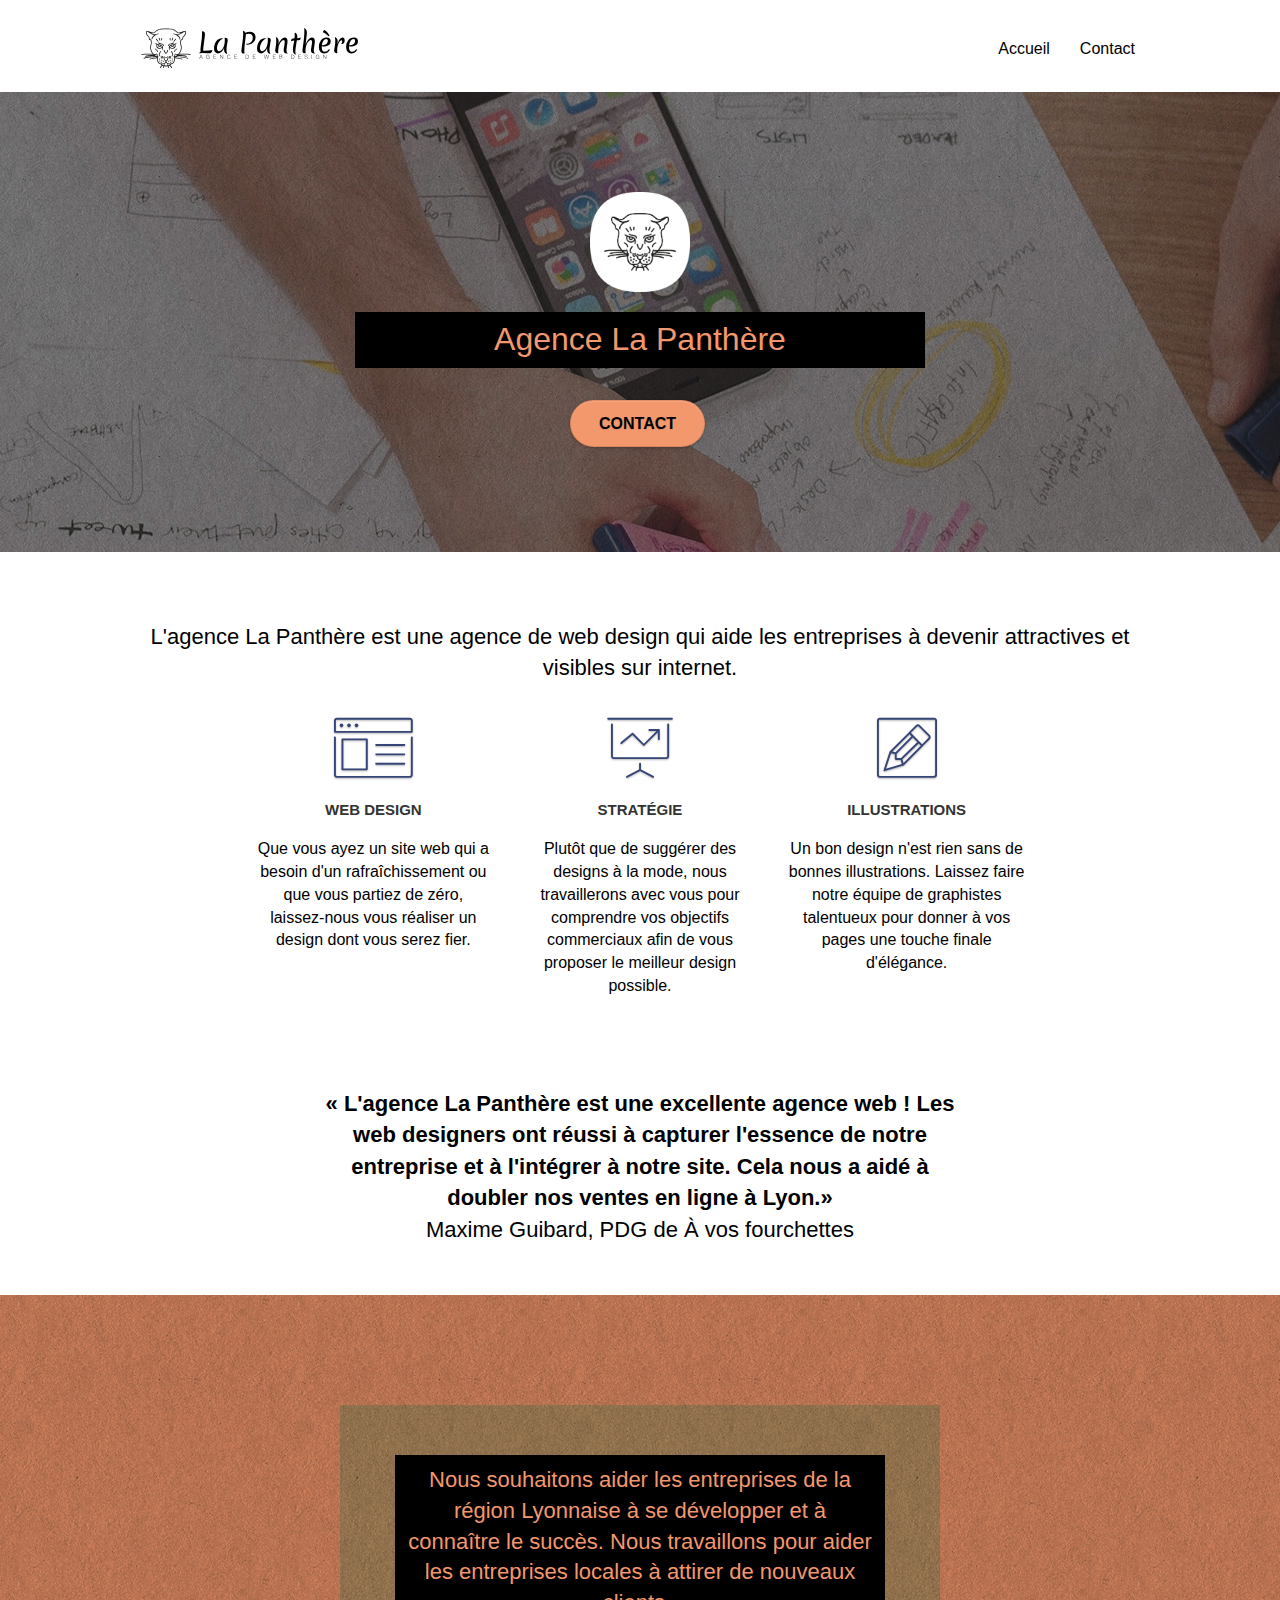
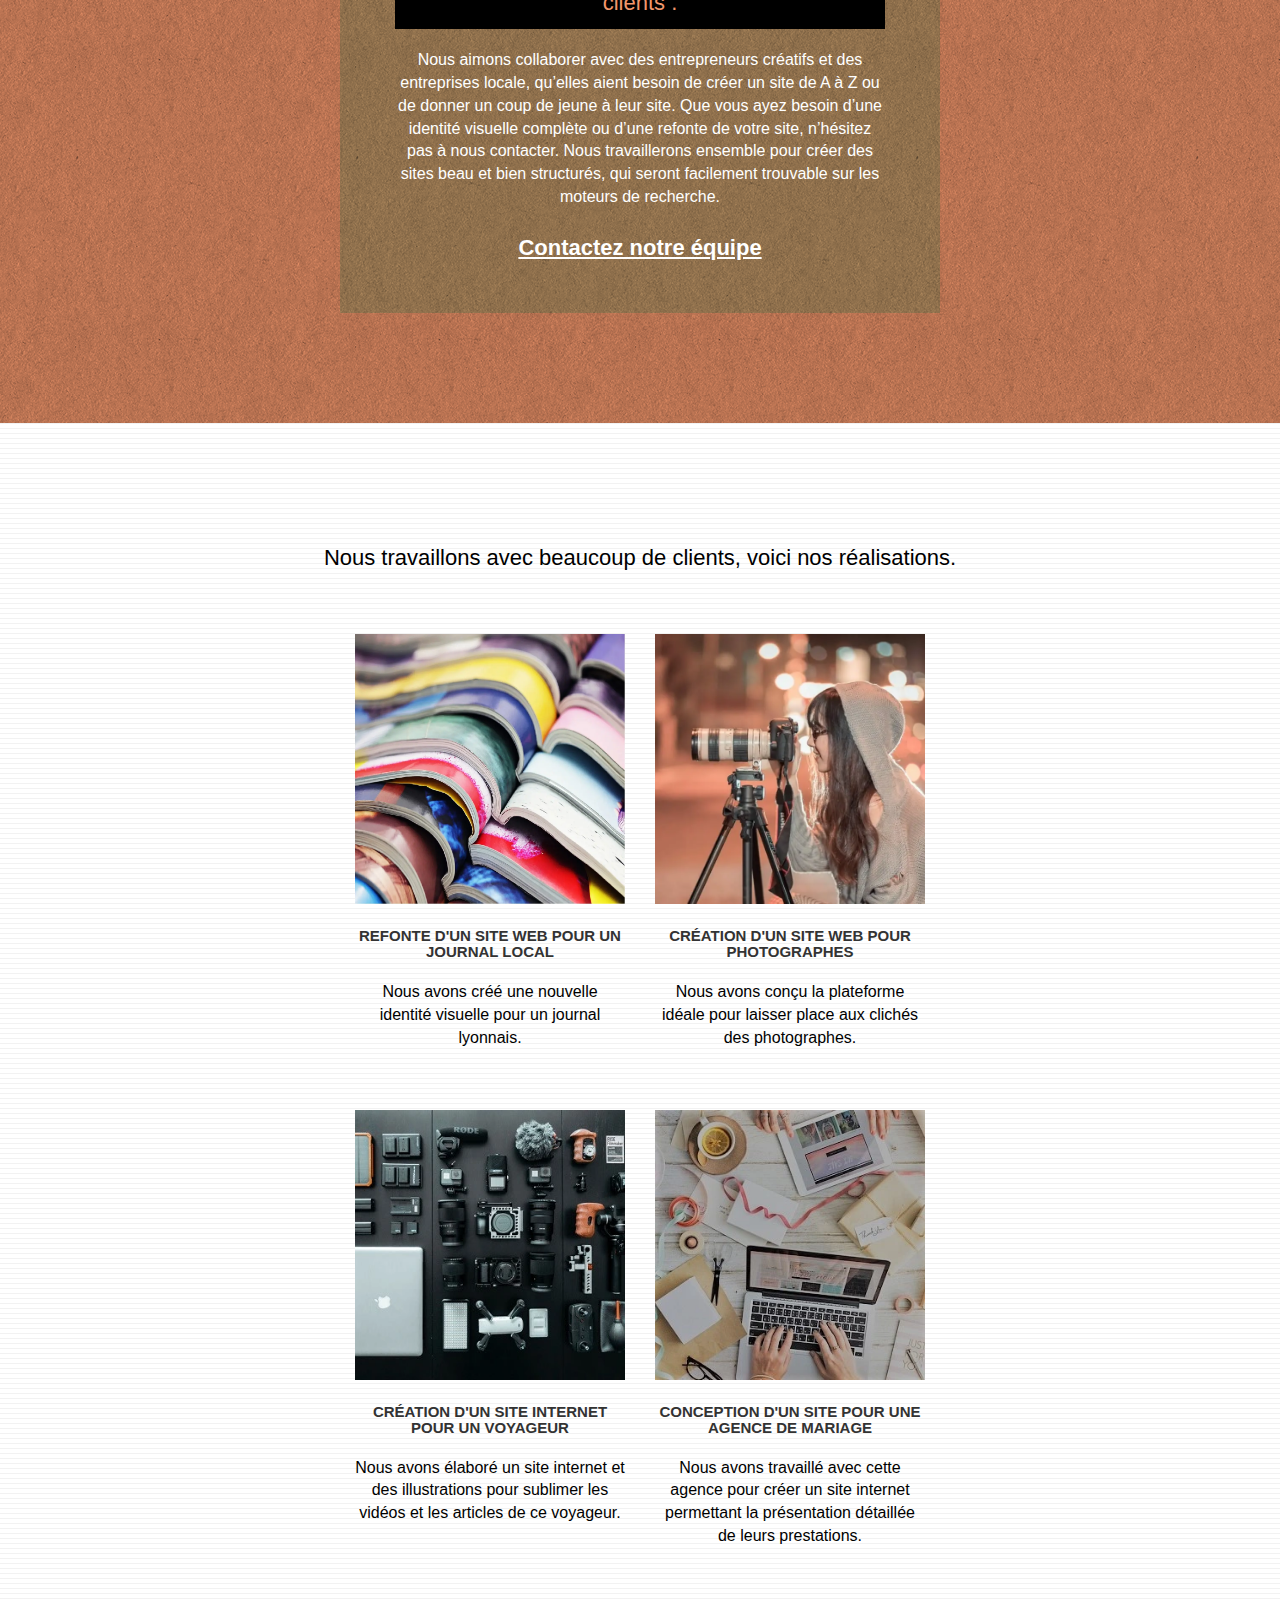
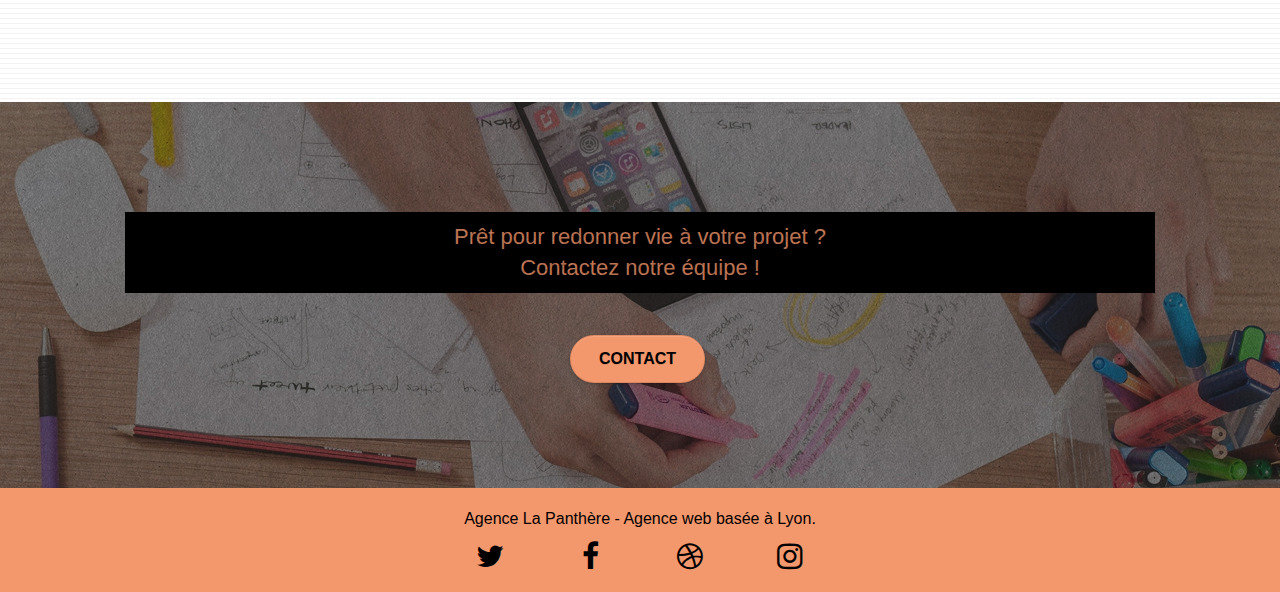
==== commit 4abb2617: "correction css.min" ====
--- a/index.html
+++ b/index.html
@@ -10,7 +10,7 @@
 	<link rel="shortcut icon" type="image/png" href="favicon.webp">
 
 	<link rel="stylesheet" type="text/css" href="./css/bootstrap.min.css">
-	<link rel="stylesheet" type="text/css" href="style.min.css">
+	<link rel="stylesheet" type="text/css" href="style.css">
 	<link rel="stylesheet" type="text/css" href="./css/font-awesome.css">
 	<link rel="stylesheet" type="text/css" href="./css/et-line.css">
 
--- a/style.css
+++ b/style.css
@@ -0,0 +1,1065 @@
+.fond-noir {
+    background-color: black
+}
+
+.d-bloc .navbar-toggle .icon-bar,
+body {
+    background: #fff;
+}
+
+.bloc .container,
+.row.row-no-gutters>[class*=" col-"],
+.row.row-no-gutters>[class^="col-"] {
+    padding-right: 0;
+    padding-left: 0;
+}
+
+.nav-center .navbar-brand img,
+body {
+    margin: 0;
+}
+
+.nav-invert .navbar .nav,
+.nav>li {
+    float: left;
+}
+
+a,
+button {
+    outline: 0 !important;
+}
+
+.scrollToTop,
+a,
+button {
+    transition: 0.3s ease-in-out;
+}
+
+.nav>li,
+p {
+    font-size: 16px;
+}
+
+body {
+    padding: 0;
+    overflow-x: hidden;
+    -webkit-font-smoothing: antialiased;
+    -moz-osx-font-smoothing: grayscale;
+}
+
+a:hover {
+    text-decoration: none;
+    cursor: pointer;
+}
+
+#page-loading-blocs-notifaction {
+    position: fixed;
+    top: 0;
+    bottom: 0;
+    width: 100%;
+    z-index: 100000;
+    background: url("img/pageload-spinner.gif") center center no-repeat #fff;
+}
+
+.bloc {
+    width: 100%;
+    clear: both;
+    background: 50% 50% / cover no-repeat;
+    padding: 0 50px;
+    -webkit-background-size: cover;
+    -moz-background-size: cover;
+    -o-background-size: cover;
+    position: relative;
+}
+
+.bloc-lg {
+    padding: 100px 50px;
+}
+
+.bloc-md {
+    padding: 50px;
+}
+
+.bloc-sm {
+    padding: 20px 50px;
+}
+
+.bg-b-edge,
+.bg-bl-edge,
+.bg-br-edge,
+.bg-center,
+.bg-l-edge,
+.bg-r-edge,
+.bg-repeat,
+.bg-t-edge,
+.bg-tl-edge,
+.bg-tr-edge {
+    -webkit-background-size: auto !important;
+    -moz-background-size: auto !important;
+    -o-background-size: auto !important;
+    background-size: auto !important;
+}
+
+.bg-repeat {
+    background: 0 0;
+}
+
+.bg-t-edge {
+    background: top no-repeat;
+}
+
+.bloc-bg-texture::before {
+    content: "";
+    background-size: 2px 2px;
+    position: absolute;
+    top: 0;
+    bottom: 0;
+    left: 0;
+    right: 0;
+}
+
+.texture-paper::before {
+    background: url("img/texture-paper.png") 0 0/280px 280px;
+}
+
+.nav>li>.dropdown a,
+.navbar-toggle:hover {
+    background: 0 0 !important;
+}
+
+.b-parallax {
+    background-attachment: fixed;
+}
+
+.d-bloc {
+    color: rgba(255, 255, 255, 0.7);
+}
+
+.d-bloc button:hover {
+    color: rgba(255, 255, 255, 0.9);
+}
+
+.d-bloc .icon-round,
+.d-bloc .icon-rounded,
+.d-bloc .icon-semi-rounded-a,
+.d-bloc .icon-semi-rounded-b,
+.d-bloc .icon-square {
+    border-color: rgba(255, 255, 255, 0.9);
+}
+
+.d-bloc .divider-h span {
+    border-color: rgba(255, 255, 255, 0.2);
+}
+
+.d-bloc .a-btn,
+.d-bloc .navbar a,
+.d-bloc .navbar-brand,
+.d-bloc a .icon-lg,
+.d-bloc a .icon-md,
+.d-bloc a .icon-sm,
+.d-bloc a .icon-xl,
+.d-bloc h1 a,
+.d-bloc h2 a,
+.d-bloc h3 a,
+.d-bloc h4 a,
+.d-bloc h5 a,
+.d-bloc h6 a,
+.d-bloc p a {
+    color: rgba(255, 255, 255, 0.6);
+}
+
+.d-bloc .a-btn:hover,
+.d-bloc .navbar a:hover,
+.d-bloc .navbar-brand:hover,
+.d-bloc a:hover .icon-lg,
+.d-bloc a:hover .icon-md,
+.d-bloc a:hover .icon-sm,
+.d-bloc a:hover .icon-xl,
+.d-bloc h1 a:hover,
+.d-bloc h2 a:hover,
+.d-bloc h3 a:hover,
+.d-bloc h4 a:hover,
+.d-bloc h5 a:hover,
+.d-bloc h6 a:hover,
+.d-bloc p a:hover {
+    color: #fff;
+}
+
+.d-bloc .btn-wire,
+.d-bloc .btn-wire:hover {
+    color: #fff;
+    border-color: #fff;
+}
+
+.d-bloc .panel icon,
+.l-bloc .icon-round,
+.l-bloc .icon-rounded,
+.l-bloc .icon-semi-rounded-a,
+.l-bloc .icon-semi-rounded-b,
+.l-bloc .icon-square {
+    border-color: rgba(0, 0, 0, 0.7);
+}
+
+.d-bloc .panel,
+.l-bloc {
+    color: rgba(0, 0, 0, 0.5);
+}
+
+.d-bloc .panel button:hover,
+.l-bloc button:hover {
+    color: rgba(0, 0, 0, 0.7);
+}
+
+.d-bloc .panel .divider-h span,
+.l-bloc .divider-h span {
+    border-color: rgba(0, 0, 0, 0.1);
+}
+
+.d-bloc .panel .a-btn,
+.l-bloc .a-btn,
+.l-bloc .navbar a,
+.l-bloc .navbar-brand,
+.l-bloc .navbar-toggle .icon-bar,
+.l-bloc a .icon-lg,
+.l-bloc a .icon-md,
+.l-bloc a .icon-sm,
+.l-bloc a .icon-xl,
+.l-bloc h1 a,
+.l-bloc h2 a,
+.l-bloc h3 a,
+.l-bloc h4 a,
+.l-bloc h5 a,
+.l-bloc h6 a,
+.l-bloc p a {
+    color: rgba(0, 0, 0, 0.6);
+}
+
+.d-bloc .panel .a-btn:hover,
+.l-bloc .a-btn:hover,
+.l-bloc .navbar a:hover,
+.l-bloc .navbar-brand:hover,
+.l-bloc a:hover .icon-lg,
+.l-bloc a:hover .icon-md,
+.l-bloc a:hover .icon-sm,
+.l-bloc a:hover .icon-xl,
+.l-bloc h1 a:hover,
+.l-bloc h2 a:hover,
+.l-bloc h3 a:hover,
+.l-bloc h4 a:hover,
+.l-bloc h5 a:hover,
+.l-bloc h6 a:hover,
+.l-bloc p a:hover {
+    color: #000;
+}
+
+.d-bloc .panel .btn-wire,
+.d-bloc .panel .btn-wire:hover,
+.l-bloc .btn-wire,
+.l-bloc .btn-wire:hover {
+    color: rgba(0, 0, 0, 0.7);
+    border-color: rgba(0, 0, 0, 0.3);
+}
+
+.voffset {
+    margin-top: 30px;
+}
+
+.voffset-lg {
+    margin-top: 80px;
+}
+
+.row-no-gutters {
+    margin-right: 0;
+    margin-left: 0;
+}
+
+#bloc-1-hero h1 {
+    background-color: #000;
+    font-size: 32px;
+}
+
+.navbar {
+    margin-bottom: 0;
+    z-index: 1;
+}
+
+.navbar-brand {
+    height: auto;
+    padding: 3px 15px;
+    font-size: 25px;
+    font-weight: 600;
+    line-height: 44px;
+}
+
+.navbar-brand img {
+    max-height: 200px;
+    margin: 0 5px 0 0;
+    display: inline;
+}
+
+.navbar-brand img[src$="svg"] {
+    min-width: 100px;
+}
+
+.navbar .nav {
+    padding-top: 2px;
+    margin-right: -16px;
+    float: right;
+    z-index: 1;
+}
+
+.nav>li {
+    margin-top: 4px;
+}
+
+.navbar-nav .open .dropdown-menu>li>a {
+    text-align: inherit;
+}
+
+.nav>li a:focus,
+.nav>li a:hover {
+    border: 1px solid #000;
+}
+
+.navbar-toggle {
+    margin: 10px 10px 0 0;
+    border: 0;
+}
+
+.mg-lg,
+.mg-md {
+    margin-top: 10px;
+}
+
+.navbar-toggle .icon-bar {
+    background-color: rgba(0, 0, 0, 0.5);
+    width: 26px;
+}
+
+.nav-invert .navbar-brand,
+.nav-invert .navbar-header {
+    float: right;
+    position: relative;
+    z-index: 2;
+}
+
+@media (min-width: 768px) {
+    .site-navigation {
+        position: absolute;
+        top: 50%;
+        right: 20px;
+        transform: translate(0, -50%);
+        -webkit-transform: translateY(-50%);
+    }
+
+    .nav>li .dropdown-menu a,
+    .nav>li .dropdown-menu a:hover {
+        color: #484848;
+    }
+
+    .nav-invert .site-navigation {
+        left: 0;
+        right: 0;
+    }
+
+    .nav-center {
+        text-align: center;
+    }
+
+    .nav-center .navbar-header {
+        width: 100%;
+    }
+
+    .nav-center .nav>li,
+    .nav-center .navbar-brand,
+    .nav-center .navbar-header {
+        float: none;
+        display: inline-block;
+    }
+
+    .nav-center .site-navigation {
+        position: relative;
+        width: 100%;
+        right: 0;
+        margin-right: 0;
+        margin-top: 20px;
+    }
+
+    .nav-center.mini-nav .navbar-toggle {
+        float: none;
+        margin: 10px auto 0;
+    }
+
+}
+
+.nav>li>.dropdown a {
+    display: block;
+    padding: 14px 15px;
+}
+
+nav .caret {
+    margin: 0 5px;
+}
+
+.dropdown-menu .dropdown-menu {
+    top: -8px;
+    left: 100%;
+}
+
+.dropdown-menu .dropmenu-flow-right {
+    top: 100%;
+    left: 0;
+    margin-left: -1px;
+    border-top-left-radius: 0;
+    border-top-right-radius: 0;
+}
+
+.dropdown-menu .dropdown span {
+    border: 4px solid #000;
+    border-top-color: transparent;
+    border-right-color: transparent;
+    border-bottom-color: transparent;
+    margin: 6px -5px 0 0 !important;
+    float: right;
+}
+
+.mg-md {
+    margin-bottom: 20px;
+}
+
+.mg-lg {
+    margin-bottom: 40px;
+}
+
+.btn {
+    margin: 0 5px 5px 0;
+}
+
+.btn.pull-right {
+    margin: 0 0 5px 5px;
+}
+
+.btn-d,
+.btn-d:focus,
+.btn-d:hover {
+    color: #fff;
+    background: rgba(0, 0, 0, 0.3);
+    border: 1px solid #000;
+}
+
+.close-lightbox,
+.lightbox-caption,
+.next-lightbox,
+.prev-lightbox {
+    background: rgba(0, 0, 0, 0.5);
+    position: absolute;
+}
+
+.btn-rd {
+    border-radius: 40px;
+}
+
+.btn-clean {
+    border: 1px solid rgba(0, 0, 0, 0.08);
+    border-bottom-color: rgba(0, 0, 0, 0.1);
+    text-shadow: 0 1px 0 rgba(0, 0, 1, 0.1);
+    box-shadow: 0 1px 3px rgba(0, 0, 1, 0.25), inset 0 1px 0 0 rgba(255, 255, 255, 0.15);
+}
+
+.icon-md {
+    font-size: 30px !important;
+}
+
+.icon-lg {
+    font-size: 60px !important;
+}
+
+.sm-shadow {
+    text-shadow: 0 1px 2px rgba(0, 0, 0, 0.3);
+}
+
+.panel-sq,
+.panel-sq .panel-footer,
+.panel-sq .panel-heading {
+    border-radius: 0;
+}
+
+.panel-rd {
+    border-radius: 30px;
+}
+
+.panel-rd .panel-heading {
+    border-radius: 29px 29px 0 0;
+}
+
+.panel-rd .panel-footer {
+    border-radius: 0 0 29px 29px;
+}
+
+.form-control {
+    border-color: rgba(0, 0, 0, 0.1);
+    box-shadow: none;
+}
+
+.scrollToTop {
+    width: 40px;
+    height: 40px;
+    position: fixed;
+    bottom: 20px;
+    right: 20px;
+    opacity: 0;
+    z-index: 500;
+}
+
+.scrollToTop span {
+    margin-top: 6px;
+}
+
+.showScrollTop {
+    font-size: 14px;
+    opacity: 1;
+}
+
+a[data-lightbox] {
+    position: relative;
+    display: block;
+    text-align: center;
+}
+
+a[data-lightbox]:hover::before {
+    content: "+";
+    font-family: HelveticaNeue-Light, "Helvetica Neue Light", "Helvetica Neue", Helvetica, Arial;
+    font-size: 32px;
+    width: 50px;
+    height: 50px;
+    margin-left: -25px;
+    border-radius: 50%;
+    background: rgba(0, 0, 0, 0.6);
+    color: #fff;
+    font-weight: 100;
+    z-index: 1;
+    position: absolute;
+    top: 50%;
+    transform: translateY(-50%);
+    -webkit-transform: translateY(-50%);
+}
+
+a[data-lightbox]:hover img {
+    opacity: 0.6;
+    -webkit-animation-fill-mode: none;
+    animation-fill-mode: none;
+}
+
+#lightbox-modal {
+    display: flex;
+    align-items: center;
+}
+
+#lightbox-modal .modal-dialog {
+    width: 90%;
+    max-width: 900px;
+    margin: 0 auto;
+}
+
+#lightbox-modal .modal-dialog img {
+    max-height: 90vh;
+    margin: 0 auto;
+}
+
+.lightbox-caption {
+    padding: 20px;
+    color: #fff;
+    left: 15px;
+    right: 15px;
+    bottom: 5px;
+}
+
+.close-lightbox {
+    color: #fff;
+    font-size: 30px;
+    top: 20px;
+    right: 20px;
+    z-index: 20;
+    border: none;
+    line-height: 30px;
+    padding: 0 9px 5px;
+    opacity: 0.3;
+}
+
+.close-lightbox:hover,
+.next-lightbox:hover,
+.prev-lightbox:hover {
+    opacity: 1;
+    color: #fff;
+}
+
+.next-lightbox,
+.prev-lightbox {
+    font-size: 20px;
+    color: rgba(255, 255, 255, 0.9);
+    transition: 0.2s ease-in-out;
+    top: 45%;
+    z-index: 1;
+    opacity: 0.4;
+}
+
+.next-lightbox {
+    padding: 6px 8px 1px 13px;
+    right: 25px;
+}
+
+.prev-lightbox {
+    padding: 6px 13px 1px 10px;
+    left: 25px;
+}
+
+.snapshot-lb .modal-body {
+    padding-bottom: 45px;
+}
+
+.snapshot-lb .lightbox-caption {
+    padding: 0;
+    color: rgba(0, 0, 0, 0.5);
+    background: 0 0;
+}
+
+.btn,
+a,
+h1,
+h2,
+h3,
+h4,
+h5,
+h6,
+label,
+p,
+q {
+    font-family: helvetica;
+    font-weight: 400;
+    color: #000 !important;
+}
+
+h1,
+h3,
+h4 {
+    color: #333 !important;
+}
+
+.cta-hero,
+.white {
+    color: #fff !important;
+}
+
+.container {
+    max-width: 1000px;
+}
+
+.hero-bloc-text {
+    font-size: 38px;
+}
+
+.hero-bloc-text-sub {
+    font-size: 36px;
+}
+
+.statement-bloc-text {
+    line-height: 26px;
+    font-style: italic;
+    font-size: 20px;
+    text-align: center;
+    font-weight: lighter;
+    max-width: 520px;
+    margin: auto;
+}
+
+q,
+span {
+    font-size: 22px;
+    color: black;
+}
+
+q {
+    font-weight: bolder;
+}
+
+.cta-hero,
+h3 {
+    text-transform: uppercase;
+    font-weight: 700;
+}
+
+.tight-width-whitespace {
+    max-width: 600px;
+    margin: auto;
+}
+
+.h1 {
+    font-size: 20px;
+    font-family: "Open Sans";
+}
+
+.cta-hero {
+    margin-top: 22px;
+    padding: 12px 28px;
+    font-size: 16px;
+}
+
+.ltc-white,
+h2 {
+    font-size: 22px;
+}
+
+.social {
+    max-width: 400px;
+    margin: auto;
+}
+
+h2 {
+    line-height: 1.4em;
+}
+
+h3 {
+    font-size: 15px;
+}
+
+.med-width-whitespace {
+    max-width: 800px;
+    margin: auto;
+    box-shadow: 0 0 0 #000;
+}
+
+.icons {
+    margin-bottom: 14px;
+    margin-top: 24px;
+}
+
+.black {
+    color: #000 !important;
+}
+
+.portfolio-thumb {
+    margin-bottom: 24px;
+}
+
+.portfolio-row {
+    margin-bottom: 44px;
+    margin-top: 50px;
+}
+
+.avatar {
+    box-shadow: 0 4px 9px rgba(0, 0, 0, 0.3);
+}
+
+.black-background {
+    background-color: rgba(165, 147, 99, 0.7);
+    padding: 40px;
+}
+
+.bold-link {
+    font-weight: 900;
+    text-decoration: underline !important;
+}
+
+.bgc-white {
+    background-color: #fff;
+}
+
+.bgc-dark-slate-blue {
+    background-color: #364577;
+}
+
+.bgc-atomic-tangerine {
+    background-color: #f3976c;
+}
+
+.tc-white {
+    padding: 1rem;
+    color: #f3976c !important;
+}
+
+.btn-atomic-tangerine {
+    background: #f3976c;
+    color: #000 !important;
+}
+
+.btn-atomic-tangerine:hover {
+    background: #c27956 !important;
+    color: #fff !important;
+}
+
+.ltc-white {
+    color: #fff !important;
+}
+
+.ltc-white:hover {
+    color: #ccc !important;
+}
+
+.ltc-atomic-tangerine {
+    color: #f3976c !important;
+}
+
+.ltc-atomic-tangerine:hover {
+    color: #c27956 !important;
+}
+
+.icon-dark-slate-blue {
+    color: #364577 !important;
+    border-color: #364577 !important;
+}
+
+.bg-dots-bg {
+    background-image: url("img/dots-bg.png");
+}
+
+.bg-lines-h2-bg {
+    background-image: url("img/lines-h2-bg.png");
+}
+
+.bg-banniere {
+    background-image: url("img/agence-la-panthere.webp");
+}
+
+.bg-presentation {
+    background-image: url("img/image-de-presentation.webp");
+}
+
+@media (max-width: 1024px) {
+    .bloc {
+        padding-left: 20px;
+        padding-right: 20px;
+    }
+
+    .bloc-tile-2.full-width-bloc .container,
+    .bloc-tile-3.full-width-bloc .container,
+    .bloc-tile-4.full-width-bloc .container,
+    .bloc.full-width-bloc {
+        padding-left: 0;
+        padding-right: 0;
+    }
+}
+
+@media (max-width: 992px) and (min-width: 768px) {
+    .navbar .nav {
+        max-width: 80%;
+    }
+
+    .nav-center.navbar .nav {
+        max-width: 100%;
+    }
+}
+
+@media only screen and (min-width: 768px) and (max-width: 1024px) and (orientation: landscape) {
+    .b-parallax {
+        background-attachment: scroll;
+    }
+}
+
+@media only screen and (min-width: 1024px) and (max-width: 1366px) and (-webkit-min-device-pixel-ratio: 1.5) {
+    .b-parallax {
+        background-attachment: scroll;
+    }
+}
+
+@media (max-width: 991px) {
+    .container {
+        width: 100%;
+    }
+
+    .b-parallax {
+        background-attachment: scroll;
+    }
+
+    #hero-bloc,
+    .page-container {
+        overflow-x: hidden;
+        position: relative;
+    }
+
+
+    .bloc-group,
+    .bloc-group .bloc {
+        display: block;
+        width: 100%;
+    }
+
+    .bloc-fill-screen .fill-bloc-bottom-edge,
+    .bloc-fill-screen .fill-bloc-top-edge {
+        padding: 0 20px;
+    }
+}
+
+@media (max-width: 400px) {
+    .bloc {
+        padding-left: 0;
+        padding-right: 0;
+    }
+}
+
+@media (max-width: 767px) {
+    .page-container {
+        overflow-x: hidden;
+        position: relative;
+    }
+
+    #disqus_thread,
+    h1,
+    h2,
+    h3,
+    h4,
+    h5,
+    h6,
+    p {
+        padding-left: 10px !important;
+        padding-right: 10px !important;
+    }
+
+    .b-parallax {
+        background-attachment: scroll;
+    }
+
+    .navbar .nav {
+        padding-top: 0;
+        border-top: 1px solid rgba(0, 0, 0, 0.2);
+        float: none !important;
+    }
+
+    .navbar.row {
+        margin-left: 0;
+        margin-right: 0;
+    }
+
+    .site-navigation {
+        position: inherit;
+        transform: none;
+        -webkit-transform: none;
+        -ms-transform: none;
+    }
+
+    .nav>li {
+        margin-top: 0;
+        border-bottom: 1px solid rgba(0, 0, 0, 0.1);
+        background: rgba(0, 0, 0, 0.05);
+        text-align: left;
+        padding-left: 15px;
+        width: 100%;
+    }
+
+    .nav>li:hover {
+        background: rgba(0, 0, 0, 0.08);
+    }
+
+    .dropdown .dropdown a .caret {
+        float: none;
+        margin: 5px 0 0 10px !important;
+        border: 4px solid #000;
+        border-bottom-color: transparent;
+        border-right-color: transparent;
+        border-left-color: transparent;
+    }
+
+    #hero-bloc .navbar .nav {
+        background: rgba(0, 0, 0, 0.8);
+    }
+
+    #hero-bloc .navbar .nav a {
+        color: rgba(255, 255, 255, 0.6);
+    }
+
+    .hero {
+        padding: 50px 0;
+    }
+
+    .hero-nav {
+        left: -1px;
+        right: -1px;
+    }
+
+    .navbar-collapse {
+        padding: 0;
+        overflow-x: hidden;
+        -webkit-box-shadow: none;
+        box-shadow: none;
+    }
+
+    .navbar-brand img {
+        max-height: 40px;
+        width: auto;
+    }
+
+    .nav-invert .navbar-header {
+        float: none;
+        width: 100%;
+    }
+
+    .nav-invert .navbar-toggle {
+        float: left;
+        margin-left: 10px;
+    }
+
+    .bloc,
+    .bloc-fill-screen .fill-bloc-bottom-edge,
+    .bloc-fill-screen .fill-bloc-top-edge,
+    .bloc-md,
+    .bloc-sm,
+    .bloc-tile-2 .container,
+    .bloc-tile-3 .container,
+    .bloc-tile-4 .container {
+        padding-left: 0;
+        padding-right: 0;
+    }
+
+    .bloc-lg,
+    .bloc-xl,
+    .bloc-xxl {
+        padding: 40px 0;
+    }
+
+    .a-block {
+        padding: 0 10px;
+    }
+
+    .btn-dwn {
+        display: none;
+    }
+
+    .voffset {
+        margin-top: 5px;
+    }
+
+    .voffset-md {
+        margin-top: 20px;
+    }
+
+    .voffset-lg {
+        margin-top: 30px;
+    }
+
+    form {
+        padding: 5px;
+    }
+
+    .close-lightbox {
+        display: inline-block;
+    }
+
+    .blocsapp-device-iphone5 {
+        background-size: 216px 425px;
+        padding-top: 60px;
+        width: 216px;
+        height: 425px;
+    }
+
+    .blocsapp-device-iphone5 img {
+        width: 180px;
+        height: 320px;
+    }
+
+    .bloc-mob-center-text {
+        text-align: center;
+    }
+
+    .boutton-tactile {
+        padding: 1rem 0;
+    }
+}